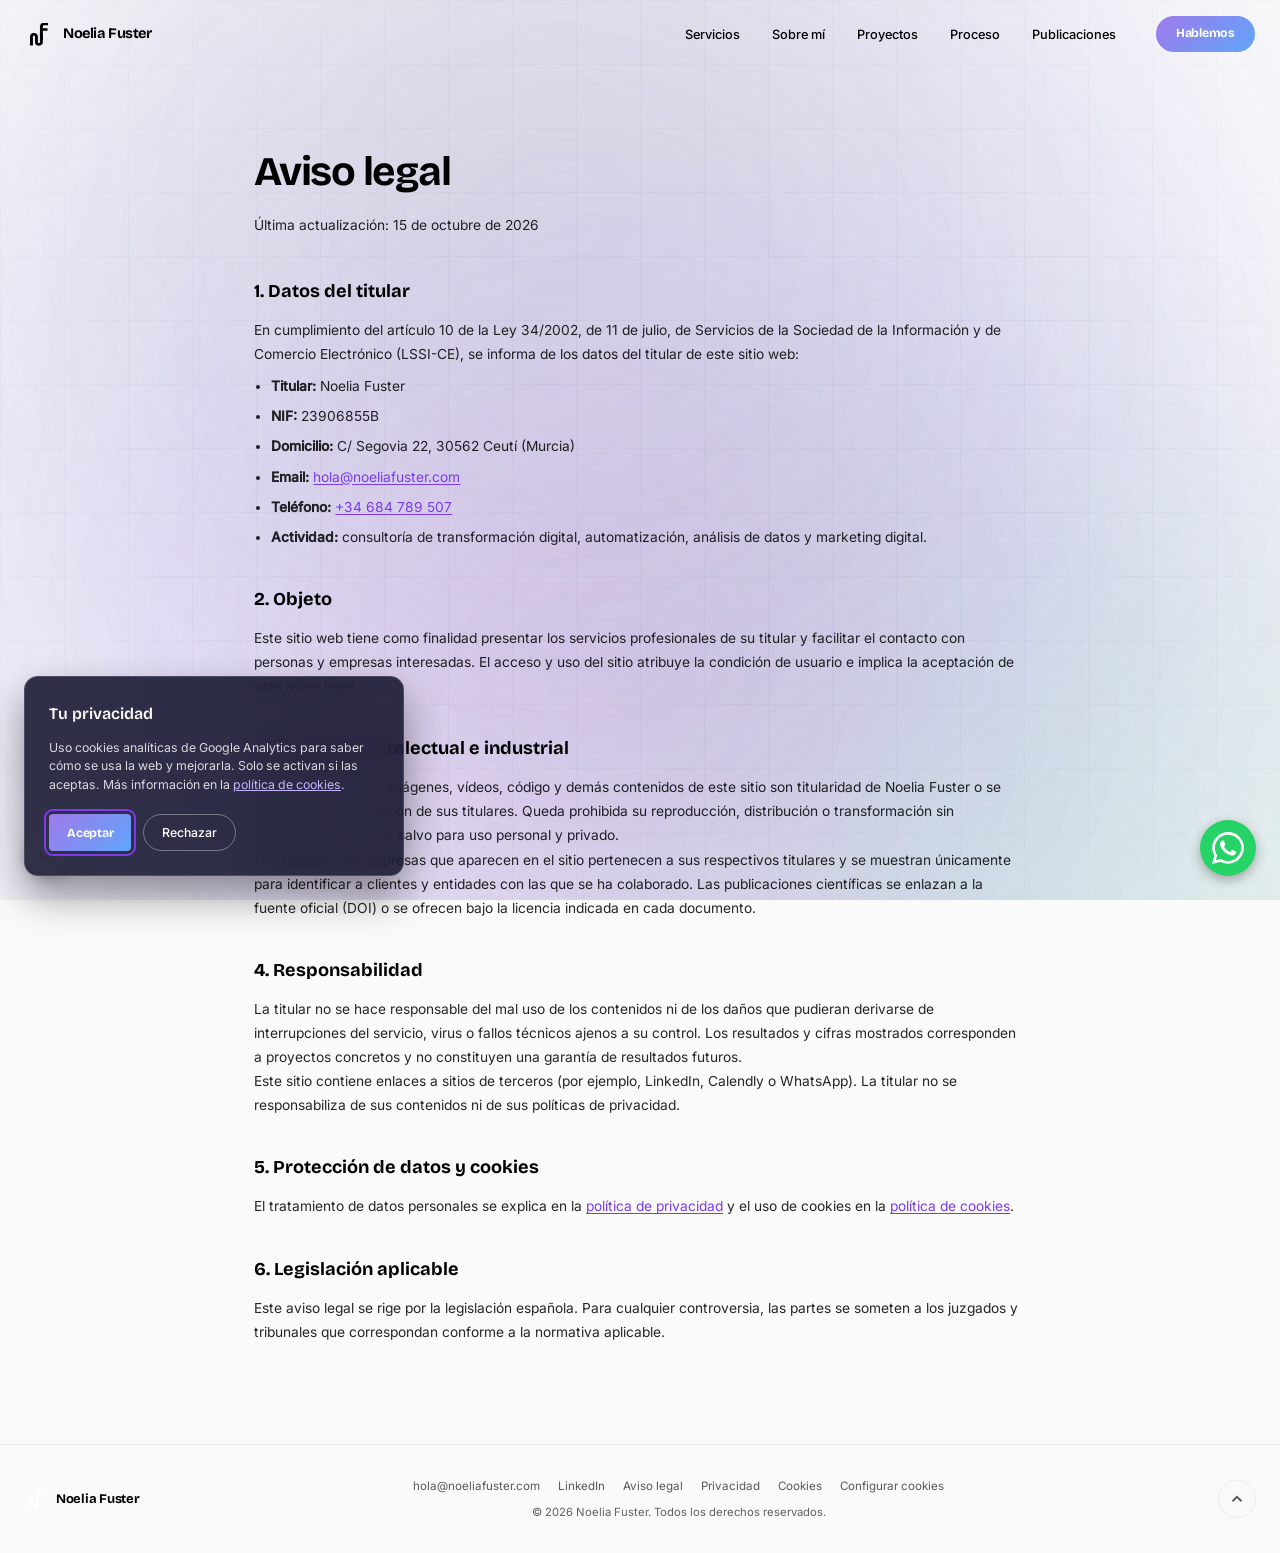
==== aviso-legal.html @ 752e1a5c "fix: auditoría completa de la web (legal, rendimiento, SEO y accesibilidad) - Legal: aviso legal, pr" ====
<!DOCTYPE html>
<html lang="es" data-theme="light">

<head>
  <meta charset="UTF-8">
  <meta name="viewport" content="width=device-width, initial-scale=1.0">
  <script>
    (function () { var d = document.documentElement; d.classList.add('js'); var t = null; try { t = localStorage.getItem('theme'); } catch (e) { } if (t === 'dark') d.removeAttribute('data-theme'); else d.setAttribute('data-theme', 'light'); })();
  </script>

  <!-- ═══ SEO ═══ -->
  <title>Aviso legal | Noelia Fuster</title>
  <meta name="description"
    content="Aviso legal e información del titular del sitio web noeliafuster.com.">
  <meta name="author" content="Noelia Fuster">
  <meta name="robots" content="noindex, follow">
  <meta name="theme-color" content="#9f7aea">
  <link rel="canonical" href="https://noeliafuster.com/aviso-legal">

  <!-- ═══ OPEN GRAPH ═══ -->
  <meta property="og:title" content="Aviso legal — Noelia Fuster">
  <meta property="og:description"
    content="Aviso legal e información del titular del sitio web noeliafuster.com.">
  <meta property="og:type" content="website">
  <meta property="og:url" content="https://noeliafuster.com/aviso-legal">
  <meta property="og:image" content="https://noeliafuster.com/assets/og-image.jpg">
  <meta property="og:image:width" content="1200">
  <meta property="og:image:height" content="630">
  <meta property="og:locale" content="es_ES">
  <meta property="og:site_name" content="Noelia Fuster">
  <meta name="twitter:card" content="summary_large_image">

  <!-- ═══ FAVICON ═══ -->
  <link rel="icon" href="/favicon.ico" sizes="48x48">
  <link rel="icon" type="image/png" sizes="512x512" href="/assets/icon-512.png">
  <link rel="apple-touch-icon" href="/assets/apple-touch-icon.png">

  <!-- ═══ RECURSOS ═══ -->
  <link rel="preload" href="/assets/fonts/bricolage-grotesque-latin.woff2" as="font" type="font/woff2" crossorigin>
  <link rel="preload" href="/assets/fonts/inter-latin.woff2" as="font" type="font/woff2" crossorigin>
  <link rel="stylesheet" href="/assets/fonts/fonts.css">
  <link rel="stylesheet" href="/styles.css">

</head>

<body>
  <a href="#main" class="skip-link">Saltar al contenido</a>

  <div class="bg-orbs" aria-hidden="true">
    <div class="bg-orb bg-orb-1"></div>
    <div class="bg-orb bg-orb-2"></div>
    <div class="bg-orb bg-orb-3"></div>
    <div class="bg-orb bg-orb-4"></div>
    <div class="bg-orb bg-orb-5"></div>
  </div>

  <div class="cursor" id="cursor" aria-hidden="true"></div>
  <div class="cursor-ring" id="cursorRing" aria-hidden="true"></div>

  <!-- ═══ NAVEGACIÓN ═══ -->
  <header class="nav-header" id="navHeader">
    <nav class="nav-inner" aria-label="Navegación principal">
      <a href="/" class="nav-logo" aria-label="Noelia Fuster — inicio">
        <img src="/logo.svg" alt="" width="38" height="38" class="nav-logo-img">
        <span class="nav-logo-text">Noelia Fuster</span>
      </a>
      <ul class="nav-links" role="list">
        <li><a href="/#servicios" class="nav-link">Servicios</a></li>
        <li><a href="/#sobre-mi" class="nav-link">Sobre mí</a></li>
        <li><a href="/#proyectos" class="nav-link">Proyectos</a></li>
        <li><a href="/#proceso" class="nav-link">Proceso</a></li>
        <li><a href="/publicaciones" class="nav-link">Publicaciones</a></li>
      </ul>
      <a href="/#contacto" class="nav-cta" data-magnetic>Hablemos</a>
      <button class="nav-hamburger" id="navHamburger" type="button" aria-label="Abrir menú" aria-expanded="false"
        aria-controls="navMobile">
        <span></span><span></span>
      </button>
    </nav>
    <div class="nav-mobile" id="navMobile" aria-hidden="true" inert>
      <ul role="list">
        <li><a href="/#servicios" class="mobile-link">Servicios</a></li>
        <li><a href="/#sobre-mi" class="mobile-link">Sobre mí</a></li>
        <li><a href="/#proyectos" class="mobile-link">Proyectos</a></li>
        <li><a href="/#proceso" class="mobile-link">Proceso</a></li>
        <li><a href="/publicaciones" class="mobile-link">Publicaciones</a></li>
        <li><a href="/#contacto" class="mobile-link mobile-link-cta">Hablemos →</a></li>
      </ul>
    </div>
  </header>

  <main id="main" tabindex="-1" class="legal-page">
      <div class="container">
        <h1>Aviso legal</h1>
        <p class="legal-updated">Última actualización: 15 de octubre de 2026</p>

        <h2>1. Datos del titular</h2>
        <p>En cumplimiento del artículo 10 de la Ley 34/2002, de 11 de julio, de Servicios de la Sociedad de la
          Información y de Comercio Electrónico (LSSI-CE), se informa de los datos del titular de este sitio web:</p>
        <ul>
          <li><strong>Titular:</strong> Noelia Fuster</li>
          <li><strong>NIF:</strong> 23906855B</li>
          <li><strong>Domicilio:</strong> C/ Segovia 22, 30562 Ceutí (Murcia)</li>
          <li><strong>Email:</strong> <a href="mailto:hola@noeliafuster.com">hola@noeliafuster.com</a></li>
          <li><strong>Teléfono:</strong> <a href="tel:+34684789507">+34 684 789 507</a></li>
          <li><strong>Actividad:</strong> consultoría de transformación digital, automatización, análisis de datos y
            marketing digital.</li>
        </ul>

        <h2>2. Objeto</h2>
        <p>Este sitio web tiene como finalidad presentar los servicios profesionales de su titular y facilitar el
          contacto con personas y empresas interesadas. El acceso y uso del sitio atribuye la condición de usuario e
          implica la aceptación de este aviso legal.</p>

        <h2>3. Propiedad intelectual e industrial</h2>
        <p>Los textos, diseños, imágenes, vídeos, código y demás contenidos de este sitio son titularidad de Noelia
          Fuster o se utilizan con autorización de sus titulares. Queda prohibida su reproducción, distribución o
          transformación sin autorización expresa, salvo para uso personal y privado.</p>
        <p>Los logotipos de empresas que aparecen en el sitio pertenecen a sus respectivos titulares y se muestran
          únicamente para identificar a clientes y entidades con las que se ha colaborado. Las publicaciones
          científicas se enlazan a la fuente oficial (DOI) o se ofrecen bajo la licencia indicada en cada documento.</p>

        <h2>4. Responsabilidad</h2>
        <p>La titular no se hace responsable del mal uso de los contenidos ni de los daños que pudieran derivarse de
          interrupciones del servicio, virus o fallos técnicos ajenos a su control. Los resultados y cifras mostrados
          corresponden a proyectos concretos y no constituyen una garantía de resultados futuros.</p>
        <p>Este sitio contiene enlaces a sitios de terceros (por ejemplo, LinkedIn, Calendly o WhatsApp). La titular
          no se responsabiliza de sus contenidos ni de sus políticas de privacidad.</p>

        <h2>5. Protección de datos y cookies</h2>
        <p>El tratamiento de datos personales se explica en la <a href="/privacidad">política de privacidad</a> y el
          uso de cookies en la <a href="/cookies">política de cookies</a>.</p>

        <h2>6. Legislación aplicable</h2>
        <p>Este aviso legal se rige por la legislación española. Para cualquier controversia, las partes se someten a
          los juzgados y tribunales que correspondan conforme a la normativa aplicable.</p>
      </div>
  </main>

  <!-- ═══ FOOTER ═══ -->
  <footer class="site-footer">
    <div class="container footer-inner">
      <a href="/" class="footer-logo">
        <img src="/logo.svg" alt="" width="28" height="28">
        <span>Noelia Fuster</span>
      </a>
      <div class="footer-meta">
        <nav class="footer-links" aria-label="Enlaces legales y de contacto">
          <a href="mailto:hola@noeliafuster.com" class="footer-link">hola@noeliafuster.com</a>
          <a href="https://www.linkedin.com/in/noeliafustercoma" class="footer-link" target="_blank"
            rel="noopener noreferrer">LinkedIn</a>
          <a href="/aviso-legal" class="footer-link">Aviso legal</a>
          <a href="/privacidad" class="footer-link">Privacidad</a>
          <a href="/cookies" class="footer-link">Cookies</a>
          <button type="button" class="footer-link" data-open-cookie-settings>Configurar cookies</button>
        </nav>
        <p class="footer-copy">© <span data-current-year>2026</span> Noelia Fuster. Todos los derechos reservados.</p>
      </div>
      <a href="#main" class="back-top" aria-label="Volver arriba">
        <svg width="18" height="18" viewBox="0 0 24 24" fill="none" stroke="currentColor" stroke-width="2.5" aria-hidden="true">
          <path d="M18 15l-6-6-6 6" />
        </svg>
      </a>
    </div>
  </footer>

  <!-- ═══ AVISO DE COOKIES ═══ -->
  <div class="p-notice" id="p-notice" role="dialog" aria-labelledby="pNoticeTitle" aria-describedby="pNoticeText">
    <p class="p-notice-title" id="pNoticeTitle">Tu privacidad</p>
    <p class="p-notice-text" id="pNoticeText">Uso cookies analíticas de Google Analytics para saber cómo se usa la web
      y mejorarla. Solo se activan si las aceptas. Más información en la <a href="/cookies">política de
        cookies</a>.</p>
    <div class="p-notice-actions">
      <button type="button" class="btn-primary" id="accept-p-notice">Aceptar</button>
      <button type="button" class="btn-ghost" id="reject-p-notice">Rechazar</button>
    </div>
  </div>

  <button class="theme-toggle" id="themeToggle" type="button" aria-label="Activar modo oscuro">
    <svg class="icon-sun" width="20" height="20" viewBox="0 0 24 24" fill="none" stroke="currentColor" stroke-width="2"
      stroke-linecap="round" stroke-linejoin="round" aria-hidden="true">
      <circle cx="12" cy="12" r="5"></circle>
      <line x1="12" y1="1" x2="12" y2="3"></line>
      <line x1="12" y1="21" x2="12" y2="23"></line>
      <line x1="4.22" y1="4.22" x2="5.64" y2="5.64"></line>
      <line x1="18.36" y1="18.36" x2="19.78" y2="19.78"></line>
      <line x1="1" y1="12" x2="3" y2="12"></line>
      <line x1="21" y1="12" x2="23" y2="12"></line>
      <line x1="4.22" y1="19.78" x2="5.64" y2="18.36"></line>
      <line x1="18.36" y1="5.64" x2="19.78" y2="4.22"></line>
    </svg>
    <svg class="icon-moon" width="20" height="20" viewBox="0 0 24 24" fill="none" stroke="currentColor" stroke-width="2"
      stroke-linecap="round" stroke-linejoin="round" aria-hidden="true">
      <path d="M21 12.79A9 9 0 1 1 11.21 3 7 7 0 0 0 21 12.79z"></path>
    </svg>
  </button>

  <a href="https://wa.me/34684789507" class="whatsapp-float" target="_blank" rel="noopener noreferrer"
    aria-label="Contactar por WhatsApp">
    <svg viewBox="0 0 24 24" fill="currentColor" aria-hidden="true">
      <path
        d="M17.472 14.382c-.297-.149-1.758-.867-2.03-.967-.273-.099-.471-.148-.67.15-.197.297-.767.966-.94 1.164-.173.199-.347.223-.644.075-.297-.15-1.255-.463-2.39-1.475-.883-.788-1.48-1.761-1.653-2.059-.173-.297-.018-.458.13-.606.134-.133.298-.347.446-.52.149-.174.198-.298.298-.497.099-.198.05-.371-.025-.52-.075-.149-.669-1.612-.916-2.207-.242-.579-.487-.5-.669-.51a12.8 12.8 0 0 0-.57-.01c-.198 0-.52.074-.792.372-.272.297-1.04 1.016-1.04 2.479 0 1.462 1.065 2.875 1.213 3.074.149.198 2.096 3.2 5.077 4.487.709.306 1.262.489 1.694.625.712.227 1.36.195 1.871.118.571-.085 1.758-.719 2.006-1.413.248-.694.248-1.289.173-1.413-.074-.124-.272-.198-.57-.347m-5.421 7.403h-.004a9.87 9.87 0 0 1-5.031-1.378l-.361-.214-3.741.982.998-3.648-.235-.374a9.86 9.86 0 0 1-1.51-5.26c.001-5.45 4.436-9.884 9.888-9.884 2.64 0 5.122 1.03 6.988 2.898a9.825 9.825 0 0 1 2.893 6.994c-.003 5.45-4.437 9.884-9.885 9.884m8.413-18.297A11.815 11.815 0 0 0 12.05 0C5.495 0 .16 5.335.157 11.892c0 2.096.547 4.142 1.588 5.945L.057 24l6.305-1.654a11.882 11.882 0 0 0 5.683 1.448h.005c6.554 0 11.89-5.335 11.893-11.893a11.821 11.821 0 0 0-3.48-8.413Z" />
    </svg>
  </a>

  <script src="/script.js" defer></script>
</body>

</html>
---- assets/fonts/fonts.css ----
/* Fuentes autoalojadas (latin + latin-ext). Generado desde Google Fonts. */
@font-face {
  font-family: 'Bricolage Grotesque';
  font-style: normal;
  font-weight: 400 700;
  font-display: swap;
  src: url('/assets/fonts/bricolage-grotesque-latin-ext.woff2') format('woff2');
  unicode-range: U+0100-02BA, U+02BD-02C5, U+02C7-02CC, U+02CE-02D7, U+02DD-02FF, U+0304, U+0308, U+0329, U+1D00-1DBF, U+1E00-1E9F, U+1EF2-1EFF, U+2020, U+20A0-20AB, U+20AD-20C4, U+2113, U+2C60-2C7F, U+A720-A7FF;
}
@font-face {
  font-family: 'Bricolage Grotesque';
  font-style: normal;
  font-weight: 400 700;
  font-display: swap;
  src: url('/assets/fonts/bricolage-grotesque-latin.woff2') format('woff2');
  unicode-range: U+0000-00FF, U+0131, U+0152-0153, U+02BB-02BC, U+02C6, U+02DA, U+02DC, U+0304, U+0308, U+0329, U+2000-206F, U+20AC, U+2122, U+2191, U+2193, U+2212, U+2215, U+FEFF, U+FFFD;
}
@font-face {
  font-family: 'Inter';
  font-style: normal;
  font-weight: 400 500;
  font-display: swap;
  src: url('/assets/fonts/inter-latin-ext.woff2') format('woff2');
  unicode-range: U+0100-02BA, U+02BD-02C5, U+02C7-02CC, U+02CE-02D7, U+02DD-02FF, U+0304, U+0308, U+0329, U+1D00-1DBF, U+1E00-1E9F, U+1EF2-1EFF, U+2020, U+20A0-20AB, U+20AD-20C4, U+2113, U+2C60-2C7F, U+A720-A7FF;
}
@font-face {
  font-family: 'Inter';
  font-style: normal;
  font-weight: 400 500;
  font-display: swap;
  src: url('/assets/fonts/inter-latin.woff2') format('woff2');
  unicode-range: U+0000-00FF, U+0131, U+0152-0153, U+02BB-02BC, U+02C6, U+02DA, U+02DC, U+0304, U+0308, U+0329, U+2000-206F, U+20AC, U+2122, U+2191, U+2193, U+2212, U+2215, U+FEFF, U+FFFD;
}
@font-face {
  font-family: 'JetBrains Mono';
  font-style: normal;
  font-weight: 400 600;
  font-display: swap;
  src: url('/assets/fonts/jetbrains-mono-latin-ext.woff2') format('woff2');
  unicode-range: U+0100-02BA, U+02BD-02C5, U+02C7-02CC, U+02CE-02D7, U+02DD-02FF, U+0304, U+0308, U+0329, U+1D00-1DBF, U+1E00-1E9F, U+1EF2-1EFF, U+2020, U+20A0-20AB, U+20AD-20C4, U+2113, U+2C60-2C7F, U+A720-A7FF;
}
@font-face {
  font-family: 'JetBrains Mono';
  font-style: normal;
  font-weight: 400 600;
  font-display: swap;
  src: url('/assets/fonts/jetbrains-mono-latin.woff2') format('woff2');
  unicode-range: U+0000-00FF, U+0131, U+0152-0153, U+02BB-02BC, U+02C6, U+02DA, U+02DC, U+0304, U+0308, U+0329, U+2000-206F, U+20AC, U+2122, U+2191, U+2193, U+2212, U+2215, U+FEFF, U+FFFD;
}
---- styles.css ----
/* ══════════════════════════════════════════════════════════
   NOELIA FUSTER — PORTFOLIO V4
   Gradient Color Edition — Purple · Blue · Green
   ══════════════════════════════════════════════════════════ */

/* ── TOKENS ─────────────────────────────────────────────── */
:root {
  /* Fondo principal casi negro */
  --bg: #050508;
  --surf-1: #0a0a0f;
  --surf-2: #101016;
  --surf-3: #181822;

  /* Bordes de cristal más sutiles */
  --border: rgba(255, 255, 255, 0.05);
  --border-2: rgba(255, 255, 255, 0.09);
  --border-3: rgba(255, 255, 255, 0.15);

  /* Paleta cromática más vibrante */
  --a: #9f7aea;
  /* violet vibrante */
  --b: #60a5fa;
  /* blue vibrante */
  --c: #34d399;
  /* emerald vibrante */
  --amber: #fbbf24;

  --a-dim: rgba(159, 122, 234, 0.12);
  --a-glow: rgba(159, 122, 234, 0.35);
  --b-dim: rgba(96, 165, 250, 0.12);
  --c-dim: rgba(52, 211, 153, 0.12);

  --grad: linear-gradient(135deg, #9f7aea, #60a5fa);
  --grad3: linear-gradient(135deg, #9f7aea, #60a5fa, #34d399);

  /* Textos de altísimo contraste */
  --t1: #ffffff;
  --t2: rgba(255, 255, 255, 0.85);
  --t3: rgba(255, 255, 255, 0.60);
  --t4: rgba(255, 255, 255, 0.58);

  --font-head: 'Bricolage Grotesque', sans-serif;
  --font-body: 'Inter', sans-serif;
  --font-mono: 'JetBrains Mono', 'Courier New', monospace;

  --nav-h: 68px;
  --max-w: 1320px;
  --r-sm: 8px;
  --r-md: 14px;
  --r-lg: 24px;
  --r-xl: 32px;

  --ease: cubic-bezier(0.16, 1, 0.3, 1);
  --ease-snap: cubic-bezier(0.34, 1.56, 0.64, 1);
}

/* ── LIGHT THEME ───────────────────────────────────────── */
[data-theme="light"] {
  /* Violeta más oscuro: #9f7aea no llega a 4.5:1 como texto sobre fondo claro */
  --a: #7c3aed;
  --bg: #fafafa;
  --surf-1: #ffffff;
  --surf-2: #f4f4f5;
  --surf-3: #e4e4e7;

  --border: rgba(0, 0, 0, 0.06);
  --border-2: rgba(0, 0, 0, 0.12);
  --border-3: rgba(0, 0, 0, 0.20);

  --a-dim: rgba(159, 122, 234, 0.08);
  --a-glow: rgba(159, 122, 234, 0.15);
  --b-dim: rgba(96, 165, 250, 0.08);
  --c-dim: rgba(52, 211, 153, 0.08);

  --t1: #000000;
  --t2: rgba(0, 0, 0, 0.85);
  --t3: rgba(0, 0, 0, 0.65);
  --t4: rgba(0, 0, 0, 0.62);
}

[data-theme="light"] body::before {
  background-image: 
    linear-gradient(rgba(0, 0, 0, 0.03) 1px, transparent 1px),
    linear-gradient(90deg, rgba(0, 0, 0, 0.03) 1px, transparent 1px);
  background-size: 64px 64px;
}

[data-theme="light"] .glass-card {
  background: rgba(255, 255, 255, 0.6);
  border-color: rgba(0, 0, 0, 0.08);
}

[data-theme="light"] .nav-header {
  background: transparent;
}

[data-theme="light"] .nav-header.scrolled .nav-inner {
  background: rgba(255, 255, 255, 0.85);
  border-color: rgba(0, 0, 0, 0.08);
  box-shadow: 0 12px 40px rgba(0, 0, 0, 0.08);
}

[data-theme="light"] .flip-front {
  background: var(--surf-1);
}

[data-theme="light"] .flip-back {
  background: linear-gradient(145deg, rgba(139, 92, 246, 0.08) 0%, rgba(59, 130, 246, 0.06) 60%, rgba(16, 185, 129, 0.04) 100%);
}

[data-theme="light"] .contact-form {
  background: rgba(255, 255, 255, 0.5);
  border-color: rgba(0, 0, 0, 0.08);
}

[data-theme="light"] .contact-form input,
[data-theme="light"] .contact-form textarea {
  background: rgba(0, 0, 0, 0.03);
  border-color: rgba(0, 0, 0, 0.1);
  color: var(--t1);
}

[data-theme="light"] .contact-form input::placeholder,
[data-theme="light"] .contact-form textarea::placeholder {
  color: var(--t4);
}

[data-theme="light"] .card-console {
  background: rgba(245, 245, 240, 0.9);
}

[data-theme="light"] .bg-orb {
  opacity: 0.3;
}

[data-theme="light"] .channel-link {
  background: rgba(0, 0, 0, 0.03);
  border-color: rgba(0, 0, 0, 0.08);
}

[data-theme="light"] .channel-link:hover {
  background: rgba(139, 92, 246, 0.06);
  border-color: rgba(139, 92, 246, 0.2);
}

[data-theme="light"] .pillar {
  background: rgba(255, 255, 255, 0.5);
  border-color: rgba(0, 0, 0, 0.06);
}

[data-theme="light"] .footer {
  background: #1a1a2e;
  color: #f0f0f8;
}

[data-theme="light"] .footer .footer-copy,
[data-theme="light"] .footer .footer-link {
  color: rgba(240, 240, 248, 0.7);
}

[data-theme="light"] .logos-grid {
  background: rgba(0, 0, 0, 0.03);
  border-color: rgba(0, 0, 0, 0.06);
}

[data-theme="light"] .about-quote {
  background: rgba(0, 0, 0, 0.03);
  border-color: rgba(139, 92, 246, 0.25);
}

[data-theme="light"] .nav-link {
  color: var(--t1);
}

[data-theme="light"] .nav-logo-text {
  color: var(--t1);
}

[data-theme="light"] .nav-logo-img {
  filter: brightness(0);
}

[data-theme="light"] .hero-badge {
  background: rgba(16, 185, 129, 0.1);
  border-color: rgba(16, 185, 129, 0.3);
  color: #065f46;
}

[data-theme="light"] .about-photo-tag {
  background: #ffffff;
  border-color: rgba(16, 185, 129, 0.3);
  color: #065f46;
}

[data-theme="light"] .hero-headline {
  color: var(--t1);
}

[data-theme="light"] .manifesto-inner {
  border-image: var(--grad) 1;
}

[data-theme="light"] .stat-desc {
  color: var(--t3);
}

[data-theme="light"] .eyebrow {
  color: var(--t1);
}

[data-theme="light"] .section-title {
  color: var(--t1);
}

/* ── RESET ───────────────────────────────────────────────── */
*,
*::before,
*::after {
  box-sizing: border-box;
  margin: 0;
  padding: 0;
}

html {
  scroll-behavior: smooth;
  font-size: 16px;
}

/* ── ESCALADO PROPORCIONAL DE INTERFAZ ──
   Evita el efecto "mucho zoom" en portátiles ajustando la medida base (rem). */
@media (max-width: 1600px) {
  html {
    font-size: 15px;
    /* Reduce ligeramente todo un 6.25% */
  }
}

@media (max-width: 1440px) {
  html {
    font-size: 14px;
    /* Portátiles de 13/15 pulgadas: reduce todo un 12.5% */
  }
}

@media (max-width: 1024px) {
  html {
    font-size: 13px;
    /* Tablets */
  }
}

@media (max-width: 768px) {
  html {
    font-size: 14.5px;
    /* En móvil compensamos un poco para legibilidad */
  }
}

body {
  font-family: var(--font-body);
  background: var(--bg);
  color: var(--t1);
  line-height: 1.6;
  overflow-x: hidden;
  -webkit-font-smoothing: antialiased;
  transition: background-color 0.4s ease, color 0.4s ease;
}

html.has-custom-cursor {
  cursor: none;
}

/* Rejilla tech sutil */
body::before {
  content: '';
  position: fixed;
  inset: 0;
  z-index: 0;
  background-image: 
    linear-gradient(rgba(255, 255, 255, 0.02) 1px, transparent 1px),
    linear-gradient(90deg, rgba(255, 255, 255, 0.02) 1px, transparent 1px);
  background-size: 64px 64px;
  pointer-events: none;
  mask-image: radial-gradient(ellipse 80% 80% at 50% 50%, black 40%, transparent 100%);
  -webkit-mask-image: radial-gradient(ellipse 80% 80% at 50% 50%, black 40%, transparent 100%);
}

a {
  text-decoration: none;
  color: inherit;
}

ul,
ol {
  list-style: none;
}

img {
  max-width: 100%;
  display: block;
}

button {
  cursor: pointer;
  border: none;
  background: none;
  font-family: inherit;
  color: inherit;
}

input,
textarea {
  font-family: inherit;
}

/* ── ORBES DE FONDO ──────────────────────────────────────── */
@keyframes orbFloat1 {

  0%,
  100% {
    transform: translate(0, 0) scale(1);
  }

  33% {
    transform: translate(30vw, -20vh) scale(1.15);
  }

  66% {
    transform: translate(-25vw, 30vh) scale(0.85);
  }
}

@keyframes orbFloat2 {

  0%,
  100% {
    transform: translate(0, 0) scale(1);
  }

  33% {
    transform: translate(-40vw, 30vh) scale(1.2);
  }

  66% {
    transform: translate(35vw, -25vh) scale(0.9);
  }
}

@keyframes orbFloat3 {

  0%,
  100% {
    transform: translate(0, 0) scale(1);
  }

  50% {
    transform: translate(45vw, -40vh) scale(1.25);
  }
}

@keyframes orbFloat4 {

  0%,
  100% {
    transform: translate(0, 0) scale(1);
  }

  40% {
    transform: translate(-35vw, -45vh) scale(1.1);
  }

  80% {
    transform: translate(40vw, 35vh) scale(0.95);
  }
}

@keyframes orbFloat5 {

  0%,
  100% {
    transform: translate(0, 0) scale(1);
  }

  50% {
    transform: translate(-30vw, 30vh) scale(1.3);
  }
}

.bg-orbs {
  position: fixed;
  inset: 0;
  pointer-events: none;
  z-index: 0;
  overflow: hidden;
}

.bg-orb {
  position: absolute;
  border-radius: 50%;
  will-change: transform;
}

.bg-orb-1 {
  width: 1800px;
  height: 1800px;
  top: -300px;
  right: -200px;
  background: radial-gradient(circle, rgba(139, 92, 246, 0.6) 0%, rgba(99, 60, 220, 0.3) 40%, transparent 70%);
  filter: blur(100px);
  animation: orbFloat1 24s ease-in-out infinite alternate;
}

.bg-orb-2 {
  width: 1500px;
  height: 1500px;
  bottom: -200px;
  left: -150px;
  background: radial-gradient(circle, rgba(59, 130, 246, 0.55) 0%, rgba(30, 80, 200, 0.25) 40%, transparent 70%);
  filter: blur(120px);
  animation: orbFloat2 28s ease-in-out infinite alternate;
}

.bg-orb-3 {
  width: 1300px;
  height: 1300px;
  top: 30%;
  left: 30%;
  background: radial-gradient(circle, rgba(16, 185, 129, 0.45) 0%, rgba(10, 120, 90, 0.2) 40%, transparent 70%);
  filter: blur(100px);
  animation: orbFloat3 20s ease-in-out infinite alternate;
}

.bg-orb-4 {
  width: 1100px;
  height: 1100px;
  top: 15%;
  left: 5%;
  background: radial-gradient(circle, rgba(236, 72, 153, 0.35) 0%, transparent 65%);
  filter: blur(110px);
  animation: orbFloat4 32s ease-in-out infinite alternate;
}

.bg-orb-5 {
  width: 1200px;
  height: 1200px;
  bottom: 10%;
  right: 10%;
  background: radial-gradient(circle, rgba(245, 158, 11, 0.25) 0%, transparent 70%);
  filter: blur(120px);
  animation: orbFloat5 26s ease-in-out infinite alternate;
}

body>*:not(.bg-orbs):not(.nav-header):not(.cursor):not(.cursor-ring):not(#videoModal):not(#p-notice):not(.whatsapp-float):not(.theme-toggle) {
  position: relative;
  z-index: 1;
}

/* ── CURSOR ──────────────────────────────────────────────── */
.cursor,
.cursor-ring {
  position: fixed;
  top: 0;
  left: 0;
  pointer-events: none;
  z-index: 99999;
  border-radius: 50%;
  opacity: 0;
  will-change: transform;
}

.cursor {
  width: 8px;
  height: 8px;
  background: #fff;
  box-shadow: 0 0 0 1px rgba(0, 0, 0, 0.3), 0 0 8px rgba(0, 0, 0, 0.5);
  transition: opacity 0.3s ease;
}

.cursor-ring {
  width: 40px;
  height: 40px;
  border: 1.5px solid rgba(255, 255, 255, 0.7);
  box-shadow: 0 0 8px rgba(0, 0, 0, 0.4);
  transition: opacity 0.3s ease, width 0.3s var(--ease), height 0.3s var(--ease), border-color 0.3s ease, box-shadow 0.3s ease;
}

.cursor-ring.hovered {
  width: 60px;
  height: 60px;
  background: rgba(139, 92, 246, 0.1);
  border-color: var(--a);
  box-shadow: 0 0 16px rgba(139, 92, 246, 0.4);
}

/* Ensure no default cursor anywhere */
@media (hover: hover) and (pointer: fine) {

  html.has-custom-cursor *,
  html.has-custom-cursor *::before,
  html.has-custom-cursor *::after {
    cursor: none !important;
  }

  /* Los campos de texto conservan el cursor nativo (I-beam) */
  html.has-custom-cursor input,
  html.has-custom-cursor textarea {
    cursor: text !important;
  }
}

html:not(.has-custom-cursor) .cursor,
html:not(.has-custom-cursor) .cursor-ring {
  display: none;
}

/* En tema claro el cursor blanco no se veía sobre el fondo */
[data-theme="light"] .cursor {
  background: var(--a);
  box-shadow: 0 0 0 1px rgba(255, 255, 255, 0.6);
}

[data-theme="light"] .cursor-ring {
  border-color: rgba(91, 33, 182, 0.55);
  box-shadow: none;
}

/* Eliminada restriccion táctil */

@media (hover: none) {

  *,
  *::before,
  *::after {
    cursor: auto !important;
  }
}

/* ── SKIP LINK ───────────────────────────────────────────── */
.skip-link {
  position: absolute;
  top: -100%;
  left: 1rem;
  z-index: 10000;
  padding: 0.6rem 1.2rem;
  background: var(--grad);
  color: #fff;
  font-size: 0.85rem;
  font-weight: 600;
  border-radius: 0 0 var(--r-sm) var(--r-sm);
  transition: top 0.2s ease;
}

.skip-link:focus {
  top: 0;
}

/* ── UTILIDADES ──────────────────────────────────────────── */
.container {
  max-width: var(--max-w);
  margin: 0 auto;
  padding: 0 24px;
}

.mono {
  font-family: var(--font-mono);
}

.eyebrow {
  display: inline-flex;
  align-items: center;
  gap: 8px;
  font-family: var(--font-mono);
  font-size: 0.72rem;
  font-weight: 600;
  letter-spacing: 0.14em;
  text-transform: uppercase;
  background: var(--grad);
  -webkit-background-clip: text;
  background-clip: text;
  -webkit-text-fill-color: transparent;
  margin-bottom: 16px;
}

.eyebrow::before {
  content: '';
  display: inline-block;
  width: 5px;
  height: 5px;
  background: var(--a);
  border-radius: 50%;
  flex-shrink: 0;
  /* override gradient clip for pseudo-element */
  -webkit-text-fill-color: initial;
  background: var(--a);
}

.section-title {
  font-family: var(--font-head);
  font-size: clamp(2.5rem, 5vw, 4.2rem);
  font-weight: 800;
  letter-spacing: -0.04em;
  line-height: 1.05;
  color: var(--t1);
}

.section-title em {
  font-style: normal;
  background: var(--grad3);
  -webkit-background-clip: text;
  background-clip: text;
  -webkit-text-fill-color: transparent;
}

.section-header {
  margin-bottom: 64px;
}

/* ── BOTONES ─────────────────────────────────────────────── */
.btn-primary {
  display: inline-flex;
  align-items: center;
  gap: 8px;
  padding: 13px 26px;
  background: var(--grad);
  color: #fff;
  font-family: var(--font-head);
  font-size: 0.9rem;
  font-weight: 700;
  letter-spacing: -0.02em;
  border-radius: 100px;
  position: relative;
  overflow: hidden;
  transition: box-shadow 0.22s ease, opacity 0.2s ease;
}

.btn-primary::after {
  content: '';
  position: absolute;
  top: 0;
  left: -100%;
  width: 60%;
  height: 100%;
  background: linear-gradient(90deg, transparent, rgba(255, 255, 255, 0.25), transparent);
  transform: skewX(-18deg);
  transition: left 0.55s ease;
}

.btn-primary:hover {
  filter: brightness(1.15);
  box-shadow: 0 6px 28px var(--a-glow);
  transform: translateY(-1px);
}

.btn-primary:hover::after {
  left: 160%;
}

.btn-ghost {
  display: inline-flex;
  align-items: center;
  gap: 8px;
  padding: 12px 24px;
  border: 1px solid var(--border-2);
  background: transparent;
  color: var(--t2);
  font-size: 0.9rem;
  font-weight: 500;
  border-radius: 100px;
  transition: border-color 0.2s ease, color 0.2s ease, background 0.2s ease;
}

.btn-ghost:hover {
  border-color: var(--a);
  color: var(--t1);
  background: var(--a-dim);
  transform: translateY(-1px);
}

:focus-visible {
  outline: 2px solid var(--a);
  outline-offset: 3px;
  border-radius: 4px;
}

:focus:not(:focus-visible) {
  outline: none;
}

/* ── FADE-UP ─────────────────────────────────────────────── */
/* Solo se oculta si hay JS: sin JS el contenido debe verse */
html.js .fade-up {
  opacity: 0;
  transform: translateY(28px);
  transition: opacity 0.65s var(--ease), transform 0.65s var(--ease);
}

html.js .fade-up.visible {
  opacity: 1;
  transform: translateY(0);
}

.fade-up:nth-child(2) {
  transition-delay: 0.08s;
}

.fade-up:nth-child(3) {
  transition-delay: 0.14s;
}

.fade-up:nth-child(4) {
  transition-delay: 0.20s;
}

.fade-up:nth-child(5) {
  transition-delay: 0.26s;
}

/* ── NAVEGACIÓN ──────────────────────────────────────────── */
.nav-header {
  position: fixed !important;
  top: 0;
  left: 0;
  right: 0;
  height: auto;
  z-index: 2000 !important;
  display: flex;
  justify-content: center;
  pointer-events: none;
  background: transparent;
}

.nav-inner {
  pointer-events: auto;
  max-width: var(--max-w);
  width: 100%;
  height: var(--nav-h);
  display: flex;
  align-items: center;
  gap: 40px;
  padding: 0 24px;
  border: 1px solid transparent;
  transition: all 0.4s cubic-bezier(0.16, 1, 0.3, 1);
}

.nav-header.scrolled .nav-inner {
  margin-top: 16px;
  height: 64px;
  width: calc(100% - 32px);
  max-width: 860px;
  background: rgba(6, 6, 14, 0.85);
  backdrop-filter: blur(20px);
  border-color: var(--border-2);
  border-radius: 100px;
  box-shadow: 0 12px 40px rgba(0, 0, 0, 0.5);
  padding: 0 28px;
}

.nav-logo {
  display: flex;
  align-items: center;
  gap: 10px;
  margin-right: auto;
}

.nav-logo-img {
  height: 28px;
  width: auto;
  object-fit: contain;
  filter: brightness(0) invert(1);
}

.nav-logo-text {
  font-family: var(--font-head);
  font-weight: 700;
  font-size: 1rem;
  letter-spacing: -0.03em;
  color: var(--t1);
}

.nav-links {
  display: flex;
  align-items: center;
  gap: 32px;
}

.nav-link {
  font-size: 0.88rem;
  font-weight: 500;
  color: var(--t2);
  transition: color 0.2s ease;
  position: relative;
}

.nav-link::after {
  content: '';
  position: absolute;
  bottom: -2px;
  left: 0;
  width: 0;
  height: 1px;
  background: var(--grad);
  transition: width 0.25s ease;
}

.nav-link:hover {
  color: var(--t1);
}

.nav-link:hover::after,
.nav-link.active::after {
  width: 100%;
}

.nav-link.active {
  color: var(--t1);
}

.nav-cta {
  padding: 8px 20px;
  background: var(--grad);
  color: #fff;
  font-family: var(--font-head);
  font-size: 0.85rem;
  font-weight: 700;
  letter-spacing: -0.02em;
  border-radius: 100px;
  transition: box-shadow 0.2s ease, opacity 0.2s ease;
  white-space: nowrap;
}

.nav-cta:hover {
  transform: translateY(-1px);
  opacity: 0.9;
  box-shadow: 0 4px 18px rgba(139, 92, 246, 0.4);
}

/* Theme Toggle */
.theme-toggle {
  position: fixed;
  bottom: 24px;
  left: 24px;
  display: flex;
  align-items: center;
  justify-content: center;
  width: 48px;
  height: 48px;
  border-radius: 50%;
  border: 1px solid var(--border-2);
  background: var(--surf-1);
  color: var(--t2);
  cursor: pointer;
  transition: all 0.3s ease;
  z-index: 99999;
  box-shadow: 0 4px 12px rgba(0, 0, 0, 0.2);
}

.theme-toggle:hover {
  border-color: var(--a);
  color: var(--a);
  background: var(--a-dim);
}

.theme-toggle .icon-sun,
.theme-toggle .icon-moon {
  position: absolute;
  transition: opacity 0.3s ease, transform 0.3s ease;
}

.theme-toggle .icon-sun {
  opacity: 1;
  transform: rotate(0deg);
}

.theme-toggle .icon-moon {
  opacity: 0;
  transform: rotate(-90deg);
}

[data-theme="light"] .theme-toggle .icon-sun {
  opacity: 0;
  transform: rotate(90deg);
}

[data-theme="light"] .theme-toggle .icon-moon {
  opacity: 1;
  transform: rotate(0deg);
}

/* Hamburger */
.nav-hamburger {
  display: none;
  flex-direction: column;
  justify-content: center;
  gap: 6px;
  padding: 4px;
  width: 36px;
  height: 36px;
}

.nav-hamburger span {
  display: block;
  height: 1.5px;
  background: var(--t1);
  border-radius: 2px;
  transition: transform 0.3s ease, opacity 0.3s ease;
  width: 100%;
}

.nav-hamburger[aria-expanded="true"] span:nth-child(1) {
  transform: rotate(45deg) translate(5px, 5px);
}

.nav-hamburger[aria-expanded="true"] span:nth-child(2) {
  transform: rotate(-45deg) translate(5px, -5px);
}

/* Mobile menu */
.nav-mobile {
  position: fixed;
  top: 0;
  left: 0;
  right: 0;
  bottom: 0;
  background: rgba(6, 6, 14, 0.97);
  backdrop-filter: blur(24px);
  display: flex;
  align-items: center;
  justify-content: center;
  flex-direction: column;
  opacity: 0;
  pointer-events: none;
  transition: opacity 0.35s ease;
  z-index: 999;
}

.nav-mobile.open {
  opacity: 1;
  pointer-events: auto;
}

.nav-mobile ul {
  display: flex;
  flex-direction: column;
  align-items: center;
  gap: 4px;
  width: 100%;
}

.mobile-link {
  display: block;
  width: 100%;
  text-align: center;
  padding: 18px 24px;
  font-family: var(--font-head);
  font-size: 1.4rem;
  font-weight: 600;
  letter-spacing: -0.03em;
  color: var(--t2);
  border-bottom: 1px solid var(--border);
  transition: color 0.2s ease;
}

.mobile-link:hover {
  color: var(--t1);
}

.mobile-link-cta {
  color: transparent;
  background: var(--grad);
  -webkit-background-clip: text;
  background-clip: text;
  -webkit-text-fill-color: transparent;
  border-bottom: none;
  margin-top: 16px;
  font-size: 1rem;
}

@media (max-width: 768px) {

  .nav-links,
  .nav-cta {
    display: none;
  }

  .nav-hamburger {
    display: flex;
  }

  .theme-toggle {
    width: 42px;
    height: 42px;
    bottom: 20px;
    left: 20px;
  }
}

/* ── HERO ────────────────────────────────────────────────── */
.hero {
  min-height: 100vh;
  padding: calc(var(--nav-h) + 80px) 24px 80px;
  max-width: var(--max-w);
  margin: 0 auto;
  display: flex;
  flex-direction: column;
  justify-content: center;
  position: relative;
}

/* ── HERO SHADER CANVAS ────────────────────────────────── */
#heroShader {
  position: fixed;
  top: 0;
  left: 0;
  width: 100vw;
  height: 100vh;
  z-index: 0;
  opacity: 0;
  pointer-events: none;
  transition: opacity 1.2s ease;
  display: block;
}

#heroShader.is-visible {
  opacity: 0.65;
}

/* Ensure hero content stays on top of canvas */
.hero > *:not(#heroShader) {
  position: relative;
  z-index: 1;
}

.hero-grid {
  display: grid;
  grid-template-columns: 1fr 1fr;
  gap: 80px;
  align-items: center;
}

.hero-badge {
  display: inline-flex;
  align-items: center;
  gap: 9px;
  padding: 6px 14px 6px 10px;
  border: 1px solid var(--c-dim);
  background: rgba(16, 185, 129, 0.04);
  border-radius: 100px;
  width: fit-content;
  font-size: 0.78rem;
  font-weight: 500;
  color: var(--c);
  letter-spacing: 0.01em;
  margin-bottom: 28px;
}

.pulse-dot {
  width: 7px;
  height: 7px;
  border-radius: 50%;
  background: var(--c);
  flex-shrink: 0;
  animation: pulseDot 2.4s ease-in-out infinite;
}

@keyframes pulseDot {

  0%,
  100% {
    box-shadow: 0 0 0 0 var(--c-dim);
  }

  50% {
    box-shadow: 0 0 0 7px rgba(16, 185, 129, 0);
  }
}

.hero-headline {
  font-family: var(--font-head);
  font-size: clamp(2.5rem, 7vw, 5.5rem);
  font-weight: 800;
  letter-spacing: -0.05em;
  line-height: 0.95;
  color: var(--t1);
  margin-bottom: 28px;
}

.hero-headline em {
  font-style: normal;
  display: inline-block;
  background: linear-gradient(90deg, #00f5ff, #8b5cf6, #6366f1, #3b82f6);
  background-size: 200% auto;
  -webkit-background-clip: text;
  background-clip: text;
  -webkit-text-fill-color: transparent;
  animation: heroShimmer 3s linear infinite;
  transition: transform 0.5s ease, filter 0.5s ease;
  cursor: default;
}

.hero-headline em:hover {
  transform: scale(1.02);
  filter: brightness(1.2) drop-shadow(0 0 15px rgba(139, 92, 246, 0.5));
}

@keyframes heroShimmer {
  to {
    background-position: 200% center;
  }
}

/* Calendly specific */
.calendly-link {
  background: rgba(59, 130, 246, 0.05) !important;
  border-color: rgba(59, 130, 246, 0.2) !important;
}

.calendly-link:hover {
  background: rgba(59, 130, 246, 0.12) !important;
  border-color: var(--b) !important;
}

.calendly-link svg {
  color: var(--b) !important;
}

.hero-sub {
  font-size: clamp(1.1rem, 2vw, 1.25rem);
  color: var(--t2);
  line-height: 1.7;
  max-width: 560px;
  margin-bottom: 40px;
}

.hero-actions {
  display: flex;
  align-items: center;
  gap: 16px;
  flex-wrap: wrap;
  margin-bottom: 52px;
}

/* ── IMPACT DASHBOARD (OPCIÓN 4) ─────────────────────────────── */
.hero-visual {
  position: relative;
  display: flex;
  align-items: center;
  justify-content: center;
  min-height: 500px;
}

.impact-dashboard {
  position: relative;
  width: 100%;
  max-width: 480px;
  height: 400px;
  perspective: 1000px;
}

.dashboard-card {
  position: absolute;
  background: var(--surf-2);
  backdrop-filter: blur(12px);
  -webkit-backdrop-filter: blur(12px);
  border: 1px solid var(--border-2);
  border-radius: var(--r-md);
  box-shadow: 0 20px 40px rgba(0, 0, 0, 0.3);
  transition: transform 0.5s var(--ease), border-color 0.3s ease, box-shadow 0.3s ease;
  z-index: 10;
}

.dashboard-card:hover {
  border-color: var(--a);
  box-shadow: 0 20px 40px var(--a-dim);
  transform: translateY(-5px) scale(1.02);
  z-index: 20;
}

/* Tarjeta Principal */
.card-main {
  top: 50%;
  left: 50%;
  transform: translate(-50%, -50%);
  width: 280px;
  padding: 24px;
  z-index: 15;
}

.card-header {
  display: flex;
  justify-content: space-between;
  align-items: center;
  margin-bottom: 20px;
}

.card-status {
  font-family: var(--font-mono);
  font-size: 0.65rem;
  font-weight: 700;
  color: var(--c);
  display: flex;
  align-items: center;
  gap: 6px;
}

.dot-live {
  width: 6px;
  height: 6px;
  background: var(--c);
  border-radius: 50%;
  box-shadow: 0 0 8px var(--c);
  animation: pulseLive 1.5s infinite;
}

@keyframes pulseLive {
  0% {
    opacity: 1;
  }

  50% {
    opacity: 0.3;
  }

  100% {
    opacity: 1;
  }
}

.card-label {
  font-family: var(--font-mono);
  font-size: 0.65rem;
  color: var(--t3);
  letter-spacing: 0.05em;
}

.card-value-wrap {
  display: flex;
  align-items: baseline;
  gap: 10px;
  margin-bottom: 20px;
}

.card-value {
  font-size: 2.8rem;
  font-weight: 700;
  letter-spacing: -0.04em;
  background: var(--grad);
  -webkit-background-clip: text;
  background-clip: text;
  -webkit-text-fill-color: transparent;
}

.card-trend {
  font-weight: 700;
  font-size: 1.2rem;
}

.card-trend.up {
  color: var(--c);
}

.card-chart {
  height: 60px;
  width: 100%;
}

.chart-svg {
  width: 100%;
  height: 100%;
  overflow: visible;
}

.chart-path {
  stroke-dasharray: 400;
  stroke-dashoffset: 400;
  animation: drawChart 3s ease-out forwards 0.5s;
}

@keyframes drawChart {
  to {
    stroke-dashoffset: 0;
  }
}

.chart-fill {
  opacity: 0;
  animation: fadeIn 1s ease forwards 3s;
}

@keyframes fadeIn {
  to {
    opacity: 1;
  }
}

/* Mini Tarjetas Flotantes */
.card-time {
  top: 10%;
  right: 0;
  padding: 16px 20px;
  display: flex;
  align-items: center;
  gap: 12px;
  animation: float 5s ease-in-out infinite;
}

.card-data-accuracy {
  bottom: 15%;
  left: -10px;
  padding: 16px 20px;
  display: flex;
  align-items: center;
  gap: 12px;
  animation: float 6s ease-in-out infinite reverse;
}

.card-icon-min {
  width: 32px;
  height: 32px;
  background: var(--a-dim);
  border-radius: 8px;
  display: flex;
  align-items: center;
  justify-content: center;
  color: #c4b5fd;
}

.card-val-sm {
  display: block;
  font-size: 1.2rem;
  font-weight: 700;
  color: var(--t1);
  line-height: 1;
}

.card-desc-sm {
  font-size: 0.72rem;
  color: var(--t3);
  white-space: nowrap;
}

/* Consola / Log */
.card-console {
  bottom: 0;
  right: 20px;
  width: 220px;
  padding: 14px;
  background: rgba(6, 6, 14, 0.9);
  border-color: rgba(59, 130, 246, 0.2);
}

.console-title {
  display: block;
  font-family: var(--font-mono);
  font-size: 0.6rem;
  color: var(--b);
  margin-bottom: 10px;
  letter-spacing: 0.1em;
}

.console-lines {
  display: flex;
  flex-direction: column;
  gap: 6px;
}

.con-line {
  font-size: 0.65rem;
  color: var(--t3);
  overflow: hidden;
  white-space: nowrap;
  border-right: 2px solid transparent;
}

.con-line:nth-child(1) {
  animation: typeLine 4s steps(40) infinite;
}

.con-line:nth-child(2) {
  animation: typeLine 4s steps(40) infinite 1s;
}

.con-line:nth-child(3) {
  animation: typeLine 4s steps(40) infinite 2s;
}

@keyframes typeLine {

  0%,
  10% {
    width: 0;
  }

  30%,
  80% {
    width: 100%;
    border-right-color: var(--b);
  }

  90%,
  100% {
    width: 100%;
    border-right-color: transparent;
  }
}

@keyframes float {

  0%,
  100% {
    transform: translateY(0);
  }

  50% {
    transform: translateY(-15px);
  }
}

/* Conexiones decorativas */
.dash-conn {
  position: absolute;
  background: linear-gradient(to right, transparent, var(--border-3), transparent);
  height: 1px;
  z-index: 5;
  pointer-events: none;
}

.conn-1 {
  width: 150px;
  top: 30%;
  left: 0%;
  transform: rotate(-25deg);
}

.conn-2 {
  width: 200px;
  bottom: 30%;
  right: -5%;
  transform: rotate(15deg);
}

@media (max-width: 900px) {
  .impact-dashboard {
    transform: scale(0.8);
    height: 340px;
  }
}

@media (max-width: 900px) {
  .hero-grid {
    grid-template-columns: 1fr;
    gap: 60px;
  }

  .hero-visual {
    order: -1;
  }

  .hero-headline {
    font-size: clamp(2.4rem, 8vw, 3.6rem);
  }
}

/* ── LOGOS SECTION ──────────────────────── */
.logos-section {
  padding: 100px 0;
  display: flex;
  flex-direction: column;
  align-items: center;
  background: rgba(0, 0, 0, 0.05); /* fondo negro semitransparente */
  margin: 40px 0;
  border-top: 1px solid var(--border);
  border-bottom: 1px solid var(--border);
}

.logos-title {
  text-align: center;
  font-size: clamp(1.2rem, 3vw, 1.75rem);
  font-weight: 700;
  color: var(--t1);
  margin-bottom: 60px;
  letter-spacing: -0.02em;
}

.logos-grid {
  display: flex;
  flex-wrap: wrap;
  justify-content: center;
  align-items: center;
  gap: 60px 80px;
  max-width: 1400px;
  margin: 0 auto;
  padding: 0 40px;
}

.logos-grid img {
  height: 90px;
  width: auto;
  max-width: 280px;
  object-fit: contain;
  flex-shrink: 0;
  transition: all 0.4s var(--ease);
}

.logos-grid img.brildor-logo {
  height: 45px !important;
  max-width: 180px !important;
}

.logos-grid img:hover {
  transform: translateY(-3px) scale(1.05);
}

.logos-grid img.brildor-logo:hover {
  transform: translateY(-3px) scale(1.05) !important;
}

@media (max-width: 768px) {
  .logos-section {
    padding: 60px 0;
  }

  .logos-title {
    font-size: 1.1rem;
    margin-bottom: 30px;
  }
  
  .logos-grid {
    gap: 40px;
    padding: 0 20px;
  }

  .logos-grid img {
    height: 60px;
    max-width: 150px;
  }

  .logos-grid img.brildor-logo {
    height: 30px !important;
    max-width: 100px !important;
  }
}

@media (max-width: 1024px) {
  .carousel-3d-nav {
    left: -20px;
    right: -20px;
  }
}

@media (max-width: 768px) {
  .carousel-3d-nav {
    position: static;
    transform: none;
    display: flex;
    justify-content: center;
    gap: 30px;
    margin-top: 30px;
    pointer-events: auto;
  }

  .carousel-dots {
    bottom: -10px;
    position: relative;
    margin-top: 20px;
  }

  .carousel-btn {
    width: 48px;
    height: 48px;
  }
}

.scroll-hint {
  display: flex;
  align-items: center;
  gap: 12px;
  margin-top: 60px;
  font-family: var(--font-mono);
  font-size: 0.7rem;
  color: var(--t4);
  letter-spacing: 0.1em;
  text-transform: uppercase;
}

.scroll-line {
  width: 40px;
  height: 1px;
  background: var(--border-2);
  position: relative;
  overflow: hidden;
}

.scroll-line::after {
  content: '';
  position: absolute;
  top: 0;
  left: -100%;
  width: 100%;
  height: 100%;
  background: var(--a);
  animation: scrollSlide 2s ease-in-out infinite;
}

@keyframes scrollSlide {
  0% {
    left: -100%;
  }

  50%,
  100% {
    left: 100%;
  }
}

@media (max-width: 480px) {
  .hero {
    padding: calc(var(--nav-h) + 48px) 20px 60px;
  }

  .hero-actions {
    flex-direction: column;
    align-items: flex-start;
  }

}

/* ── MANIFIESTO ──────────────────────────────────────────── */
.manifesto-section {
  padding: 120px 24px;
  max-width: var(--max-w);
  margin: 0 auto;
}

.manifesto-inner {
  max-width: 820px;
  margin: 0 auto;
  border-left: 3px solid transparent;
  border-image: var(--grad) 1;
  padding-left: 40px;
}

.manifesto-text {
  font-family: var(--font-head);
  font-size: clamp(1.4rem, 3vw, 2.1rem);
  font-weight: 500;
  letter-spacing: -0.025em;
  line-height: 1.4;
  color: var(--t1);
  margin-bottom: 24px;
}

.manifesto-rotate {
  background: var(--grad);
  -webkit-background-clip: text;
  background-clip: text;
  -webkit-text-fill-color: transparent;
  font-weight: 600;
}

.manifesto-cursor {
  display: inline-block;
  color: var(--a);
  font-weight: 300;
  animation: blink-cursor 0.75s step-end infinite;
  margin-left: 1px;
}

@keyframes blink-cursor {
  0%, 100% { opacity: 1; }
  50% { opacity: 0; }
}

.manifesto-sig {
  font-family: var(--font-mono);
  font-size: 0.8rem;
  color: var(--t3);
  letter-spacing: 0.04em;
}

/* ── ESTADÍSTICAS ────────────────────────────────────────── */
.stats-section {
  padding: 80px 0;
  background: var(--surf-1);
  border-top: 1px solid var(--border);
  border-bottom: 1px solid var(--border);
}

.stats-row {
  display: flex;
  align-items: stretch;
}

.stat-block {
  flex: 1;
  padding: 32px 40px;
  text-align: center;
  display: flex;
  flex-direction: column;
  align-items: center;
  gap: 8px;
}

.stat-value {
  display: flex;
  align-items: baseline;
  justify-content: center;
  gap: 2px;
}

.stat-num {
  font-size: clamp(2.2rem, 4.5vw, 3.2rem);
  font-weight: 700;
  letter-spacing: -0.05em;
  background: var(--grad);
  -webkit-background-clip: text;
  background-clip: text;
  -webkit-text-fill-color: transparent;
  line-height: 1;
}

.stat-suf {
  font-size: clamp(1.4rem, 2.5vw, 2rem);
  font-weight: 700;
  background: var(--grad);
  -webkit-background-clip: text;
  background-clip: text;
  -webkit-text-fill-color: transparent;
}

.stat-desc {
  font-size: 0.78rem;
  font-weight: 500;
  color: var(--t3);
  letter-spacing: 0.03em;
  text-transform: uppercase;
}

.stat-sep {
  width: 1px;
  background: var(--border);
  flex-shrink: 0;
}

@media (max-width: 640px) {
  .stats-row {
    flex-wrap: wrap;
  }

  .stat-block {
    flex: 1 1 45%;
  }

  .stat-sep {
    display: none;
  }
}

/* ── SERVICIOS - FLIP CARDS ──────────────────────────────── */
.services-section {
  padding: 120px 0;
}

.flip-grid {
  display: grid;
  grid-template-columns: repeat(2, 1fr);
  gap: 24px;
}

.flip-card {
  height: 390px;
  perspective: 1200px;
  cursor: pointer;
}

.flip-inner {
  position: relative;
  width: 100%;
  height: 100%;
  transform-style: preserve-3d;
  transition: transform 0.72s cubic-bezier(0.16, 1, 0.3, 1);
}

.flip-card:hover .flip-inner,
.flip-card:focus-visible .flip-inner,
.flip-card.flipped .flip-inner {
  transform: rotateY(180deg);
}

.flip-front,
.flip-back {
  position: absolute;
  inset: 0;
  backface-visibility: hidden;
  -webkit-backface-visibility: hidden;
  border-radius: var(--r-xl);
  padding: 36px;
  border: 1px solid var(--border);
  display: flex;
  flex-direction: column;
}
.flip-front {
  background: var(--surf-1);
}

.flip-back {
  background: linear-gradient(145deg, var(--a-dim) 0%, var(--b-dim) 60%, var(--c-dim) 100%);
  border-color: var(--a);
  transform: rotateY(180deg);
  box-shadow: inset 0 1px 0 rgba(255, 255, 255, 0.05), 0 10px 30px var(--a-dim);
}

.flip-label {
  font-family: var(--font-mono);
  font-size: 0.68rem;
  font-weight: 600;
  letter-spacing: 0.1em;
  text-transform: uppercase;
  background: var(--grad);
  -webkit-background-clip: text;
  background-clip: text;
  -webkit-text-fill-color: transparent;
  margin-bottom: 16px;
}

.flip-title {
  font-family: var(--font-head);
  font-size: 1.1rem;
  font-weight: 700;
  letter-spacing: -0.025em;
  color: var(--t1);
  margin-bottom: 20px;
  line-height: 1.3;
}

.flip-problems {
  display: flex;
  flex-direction: column;
  gap: 10px;
  flex: 1;
}

.flip-problems li {
  display: flex;
  align-items: flex-start;
  gap: 10px;
  font-size: 0.875rem;
  color: var(--t2);
  line-height: 1.4;
}

.x-mark {
  color: #f87171;
  font-size: 0.75rem;
  font-weight: 700;
  flex-shrink: 0;
  margin-top: 2px;
  width: 14px;
  text-align: center;
}

.flip-hint {
  margin-top: 20px;
  font-family: var(--font-mono);
  font-size: 0.7rem;
  color: var(--a);
  font-weight: 500;
  letter-spacing: 0.04em;
  display: flex;
  align-items: center;
  gap: 6px;
  transition: color 0.2s ease;
}

.flip-card:hover .flip-hint {
  color: var(--a);
}

.flip-hint .flip-spin {
  display: inline-block;
  transition: transform 0.3s ease;
}

.flip-card:hover .flip-spin {
  transform: rotate(180deg);
}

.flip-tag {
  font-family: var(--font-mono);
  font-size: 0.65rem;
  font-weight: 700;
  letter-spacing: 0.12em;
  text-transform: uppercase;
  background: var(--grad);
  -webkit-background-clip: text;
  background-clip: text;
  -webkit-text-fill-color: transparent;
  margin-bottom: 14px;
  display: block;
}

.flip-result-title {
  font-family: var(--font-head);
  font-size: 1.25rem;
  font-weight: 700;
  letter-spacing: -0.025em;
  color: var(--t1);
  margin-bottom: 14px;
  line-height: 1.2;
}

.flip-result-sub {
  font-size: 0.88rem;
  color: var(--t2);
  line-height: 1.65;
  flex: 1;
  margin-bottom: 20px;
}

.flip-kpi {
  display: flex;
  align-items: baseline;
  gap: 8px;
  margin-bottom: 16px;
}

.flip-kpi-num {
  font-family: var(--font-mono);
  font-size: 2rem;
  font-weight: 700;
  letter-spacing: -0.04em;
  background: var(--grad);
  -webkit-background-clip: text;
  background-clip: text;
  -webkit-text-fill-color: transparent;
  line-height: 1;
}

.flip-kpi-label {
  font-size: 0.78rem;
  color: var(--t3);
}

.flip-tags {
  display: flex;
  flex-wrap: wrap;
  gap: 6px;
}

.flip-tags span {
  font-family: var(--font-mono);
  font-size: 0.65rem;
  font-weight: 500;
  color: rgba(139, 92, 246, 0.9);
  padding: 3px 10px;
  border-radius: 100px;
  border: 1px solid rgba(139, 92, 246, 0.22);
  background: rgba(139, 92, 246, 0.08);
}

@media (max-width: 768px) {
  .flip-grid {
    grid-template-columns: 1fr;
  }

  .flip-card {
    height: auto;
    perspective: none;
  }

  .flip-card:hover .flip-inner {
    transform: none;
  }

  .flip-card.flipped .flip-inner {
    transform: none;
  }

  .flip-inner {
    transform-style: flat;
    position: static;
    height: auto;
  }

  .flip-front,
  .flip-back {
    position: static;
    backface-visibility: visible;
    -webkit-backface-visibility: visible;
    transform: none !important;
    border-radius: var(--r-xl);
  }

  .flip-back {
    margin-top: 2px;
  }

  .flip-hint {
    display: none;
  }
}

/* ── SOBRE MÍ ────────────────────────────────────────────── */
.about-section {
  padding: 120px 0;
}

.about-grid {
  display: grid;
  grid-template-columns: minmax(280px, 380px) 1fr;
  gap: 80px;
  align-items: center;
}

.about-photo-wrap {
  position: relative;
}

.about-photo-frame {
  border-radius: var(--r-xl);
  overflow: hidden;
  border: 1px solid var(--border-2);
  aspect-ratio: 3/4;
}

.about-photo-frame img {
  width: 100%;
  height: 100%;
  object-fit: cover;
  object-position: top center;
  transition: transform 0.6s var(--ease);
}

.about-photo-wrap:hover .about-photo-frame img {
  transform: scale(1.03);
}

.about-photo-tag {
  position: absolute;
  bottom: -16px;
  right: -16px;
  display: flex;
  align-items: center;
  gap: 8px;
  padding: 10px 16px;
  background: var(--surf-1);
  border: 1px solid rgba(16, 185, 129, 0.28);
  border-radius: 100px;
  font-size: 0.78rem;
  font-weight: 600;
  color: var(--c);
  white-space: nowrap;
  box-shadow: 0 8px 24px rgba(0, 0, 0, 0.5);
}

.about-content {
  padding-top: 8px;
}

.about-body {
  font-size: 1.02rem;
  color: var(--t2);
  line-height: 1.75;
  margin-bottom: 32px;
}

.about-quote {
  font-family: var(--font-head);
  font-size: clamp(1.15rem, 2vw, 1.35rem);
  font-weight: 600;
  font-style: italic;
  color: var(--t1);
  line-height: 1.5;
  margin-bottom: 48px;
  padding: 24px 32px;
  border-left: 3px solid var(--a);
  background: var(--a-dim);
  border-radius: 0 var(--r-md) var(--r-md) 0;
  position: relative;
}

/* ── INLINE NEWSLETTER ──────────────────────── */

.about-pillars {
  display: flex;
  flex-direction: column;
  gap: 24px;
  margin-bottom: 48px;
}

.pillar {
  padding: 20px 24px;
  background: var(--surf-1);
  border: 1px solid var(--border);
  border-radius: var(--r-md);
  border-left: 3px solid;
  border-image: var(--grad) 1;
  transition: background 0.25s ease;
}

.pillar:hover {
  background: var(--surf-2);
}

.pillar h4 {
  font-family: var(--font-head);
  font-size: 0.95rem;
  font-weight: 700;
  letter-spacing: -0.02em;
  color: var(--t1);
  margin-bottom: 6px;
}

.pillar p {
  font-size: 0.88rem;
  color: var(--t2);
  line-height: 1.6;
}

.ts-label {
  display: block;
  font-family: var(--font-mono);
  font-size: 0.68rem;
  color: var(--t4);
  letter-spacing: 0.1em;
  text-transform: uppercase;
  margin-bottom: 14px;
}

.ts-pills {
  display: flex;
  flex-wrap: wrap;
  gap: 8px;
}

.ts-pills span {
  padding: 6px 14px;
  background: var(--a-dim);
  border: 1px solid rgba(139, 92, 246, 0.22);
  border-radius: 100px;
  font-size: 0.8rem;
  font-weight: 500;
  color: rgba(139, 92, 246, 0.95);
  transition: background 0.2s ease;
}

.ts-pills span:hover {
  background: rgba(139, 92, 246, 0.2);
}

@media (max-width: 900px) {
  .about-grid {
    grid-template-columns: 1fr;
    gap: 48px;
  }

  .about-photo-frame {
    aspect-ratio: 3/4;
    max-width: 480px;
  }

  .about-photo-tag {
    right: 8px;
  }
}

/* ── PROYECTOS - CARRUSEL 3D ─────────────────────────────── */
.work-section {
  padding: 120px 0;
  background: var(--surf-1);
}

.portfolio-tabs {
  display: flex;
  gap: 8px;
  flex-wrap: wrap;
  margin-bottom: 56px;
}

.ptab {
  padding: 8px 20px;
  border: 1px solid var(--border);
  border-radius: 100px;
  font-family: var(--font-mono);
  font-size: 0.7rem;
  font-weight: 600;
  letter-spacing: 0.06em;
  text-transform: uppercase;
  color: var(--t3);
  transition: all 0.25s ease;
}

.ptab:hover {
  border-color: var(--border-2);
  color: var(--t2);
  background: rgba(255, 255, 255, 0.04);
}

.ptab.active {
  background: var(--grad);
  border-color: transparent;
  color: #fff;
  box-shadow: 0 4px 14px rgba(139, 92, 246, 0.35);
}

.carousel-3d-wrap {
  position: relative;
  padding: 50px 0 100px;
  perspective: 1600px;
  min-height: 900px;
}

.carousel-3d-track {
  position: relative;
  height: 820px;
}

.carousel-slide {
  position: absolute;
  top: 0;
  width: min(600px, 90%);
  left: 50%;
  transform: translateX(-50%) scale(0.7) rotateY(50deg);
  opacity: 0;
  pointer-events: none;
  transition: all 0.65s cubic-bezier(0.16, 1, 0.3, 1);
  z-index: 1;
}

.carousel-slide.is-active {
  transform: translateX(-50%) scale(1) rotateY(0deg);
  opacity: 1;
  pointer-events: auto;
  z-index: 3;
}

.carousel-slide.is-prev {
  transform: translateX(-138%) scale(0.78) rotateY(22deg);
  opacity: 0.5;
  pointer-events: auto;
  z-index: 2;
  cursor: pointer;
}

.carousel-slide.is-next {
  transform: translateX(38%) scale(0.78) rotateY(-22deg);
  opacity: 0.5;
  pointer-events: auto;
  z-index: 2;
  cursor: pointer;
}

.carousel-slide-inner {
  background: var(--surf-2);
  border: 1px solid var(--border-2);
  border-radius: var(--r-xl);
  padding: 36px;
  height: 100%;
  box-shadow: 0 24px 80px rgba(0, 0, 0, 0.5), 0 0 0 1px rgba(255, 255, 255, 0.03);
  overflow: hidden;
  position: relative;
  transition: box-shadow 0.3s ease;
}

.carousel-slide.is-active .carousel-slide-inner {
  box-shadow: 0 32px 100px rgba(0, 0, 0, 0.6), 0 0 60px rgba(139, 92, 246, 0.1), 0 0 0 1px rgba(139, 92, 246, 0.15);
}

.carousel-slide-inner::before {
  content: '';
  position: absolute;
  top: 0;
  left: 0;
  right: 0;
  height: 3px;
  background: var(--cs-accent, var(--grad));
  border-radius: var(--r-xl) var(--r-xl) 0 0;
}

.cs-meta {
  display: flex;
  align-items: center;
  justify-content: space-between;
  margin-bottom: 20px;
}

.cs-cat {
  font-family: var(--font-mono);
  font-size: 0.68rem;
  font-weight: 700;
  text-transform: uppercase;
  letter-spacing: 0.1em;
}

.cs-year {
  display: none;
}

.cs-title {
  font-family: var(--font-head);
  font-size: 1.25rem;
  font-weight: 700;
  letter-spacing: -0.025em;
  color: var(--t1);
  margin-bottom: 20px;
  line-height: 1.3;
}

.cs-desc {
  font-size: 0.88rem;
  color: var(--t2);
  line-height: 1.65;
  margin-bottom: 20px;
}

.cs-tags {
  display: flex;
  flex-wrap: wrap;
  gap: 6px;
  margin-bottom: 20px;
}

.cs-tags span {
  font-family: var(--font-mono);
  font-size: 0.65rem;
  font-weight: 500;
  color: var(--t4);
  letter-spacing: 0.04em;
  padding: 3px 10px;
  border-radius: 100px;
  border: 1px solid var(--border);
  background: rgba(255, 255, 255, 0.02);
}

.cs-visual {
  border-radius: var(--r-md);
  overflow: hidden;
  height: 300px;
  background: var(--surf-3);
  cursor: none;
  position: relative;
  margin-top: 4px;
}

.cs-visual::after {
  content: '▶';
  position: absolute;
  inset: 0;
  display: flex;
  align-items: center;
  justify-content: center;
  font-size: 1.4rem;
  color: rgba(255, 255, 255, 0.9);
  background: rgba(0, 0, 0, 0.35);
  opacity: 0;
  transition: opacity 0.25s ease;
  backdrop-filter: blur(2px);
}

.cs-visual:hover::after {
  opacity: 1;
}

.cs-visual img {
  width: 100%;
  height: 100%;
  object-fit: cover;
  display: block;
}

.carousel-slide.is-vertical .cs-visual {
  height: 520px;
  background: rgba(0, 0, 0, 0.4);
}

.carousel-slide.is-vertical .cs-visual img {
  object-fit: contain;
}

.cs-visual video {
  width: 100%;
  height: 100%;
  object-fit: cover;
  display: block;
  pointer-events: none;
}

.carousel-3d-nav {
  position: absolute;
  top: 50%;
  left: -60px;
  right: -60px;
  transform: translateY(-50%);
  display: flex;
  justify-content: space-between;
  align-items: center;
  pointer-events: none;
  z-index: 10;
}

.carousel-btn {
  width: 54px;
  height: 54px;
  display: flex;
  align-items: center;
  justify-content: center;
  border: 1px solid var(--border-2);
  border-radius: 50%;
  color: var(--t1);
  background: var(--surf-2);
  backdrop-filter: blur(10px);
  box-shadow: 0 15px 35px rgba(0, 0, 0, 0.4);
  cursor: pointer;
  pointer-events: auto;
  transition: all 0.3s var(--ease);
}

.carousel-btn:hover {
  border-color: var(--a);
  background: var(--surf-3);
  transform: scale(1.1);
  color: var(--a);
}

.carousel-dots {
  position: absolute;
  bottom: 40px;
  /* Clearly below the slides */
  left: 50%;
  transform: translateX(-50%);
  display: flex;
  gap: 12px;
  align-items: center;
  pointer-events: auto;
  z-index: 10;
}

.carousel-dot {
  width: 7px;
  height: 7px;
  border-radius: 50%;
  background: var(--border-2);
  cursor: pointer;
  transition: all 0.3s ease;
  /* reset native button styles */
  border: none;
  padding: 0;
  appearance: none;
  -webkit-appearance: none;
  flex-shrink: 0;
}

.carousel-dot.active {
  background: var(--a);
  width: 22px;
  border-radius: 3px;
}

@media (max-width: 768px) {
  .carousel-3d-track {
    height: 740px;
  }

  .carousel-slide.is-prev,
  .carousel-slide.is-next {
    opacity: 0 !important;
    pointer-events: none;
  }

  .carousel-slide.is-active {
    width: 92%;
  }
}

/* ── PROCESO ─────────────────────────────────────────────── */
.process-section {
  padding: 120px 0;
}

.process-steps {
  display: grid;
  grid-template-columns: repeat(4, 1fr);
  gap: 0;
  margin-top: 64px;
  position: relative;
}

.process-steps::before {
  content: '';
  position: absolute;
  top: 28px;
  left: 10%;
  right: 10%;
  height: 1px;
  background: linear-gradient(to right, transparent, var(--a), var(--b), var(--c), transparent);
  z-index: 0;
}

.process-step {
  padding: 0 24px;
  text-align: center;
  position: relative;
  z-index: 1;
}

.ps-number {
  display: inline-flex;
  align-items: center;
  justify-content: center;
  width: 56px;
  height: 56px;
  background: var(--surf-2);
  border: 1px solid var(--border-2);
  border-radius: 50%;
  font-size: 0.75rem;
  font-weight: 700;
  background-clip: padding-box;
  color: var(--a);
  letter-spacing: 0.04em;
  margin: 0 auto 20px;
  position: relative;
  z-index: 2;
  transition: all 0.3s ease;
}

.process-step:hover .ps-number {
  background: var(--a-dim);
  border-color: rgba(139, 92, 246, 0.45);
  box-shadow: 0 0 20px rgba(139, 92, 246, 0.25);
}

.ps-icon {
  width: 40px;
  height: 40px;
  display: flex;
  align-items: center;
  justify-content: center;
  color: var(--t3);
  margin: 0 auto 14px;
  transition: color 0.25s ease;
}

.process-step:hover .ps-icon {
  color: var(--a);
}

.process-step h3 {
  font-family: var(--font-head);
  font-size: 1rem;
  font-weight: 700;
  letter-spacing: -0.02em;
  color: var(--t1);
  margin-bottom: 10px;
}

.process-step p {
  font-size: 0.85rem;
  color: var(--t2);
  line-height: 1.65;
}

@media (max-width: 768px) {
  .process-steps {
    grid-template-columns: 1fr;
    gap: 32px;
  }

  .process-steps::before {
    display: none;
  }

  .process-step {
    text-align: left;
    display: grid;
    grid-template-columns: 56px 1fr;
    grid-template-areas:
      "num icon"
      "num title"
      ".   desc";
    gap: 4px 20px;
    align-items: center;
  }

  .ps-number {
    grid-area: num;
    margin: 0;
    align-self: flex-start;
    margin-top: 4px;
  }

  .ps-icon {
    grid-area: icon;
    margin: 0;
    width: 24px;
    height: 24px;
    justify-self: flex-start;
    color: var(--a);
  }

  .process-step h3 {
    grid-area: title;
    margin-bottom: 0;
  }

  .process-step p {
    grid-area: desc;
    margin-top: 4px;
  }
}

/* ── CONTACTO ────────────────────────────────────────────── */
.contact-section {
  padding: 100px 0 40px 0;
  background: var(--surf-1);
  border-top: 1px solid var(--border);
}

.contact-grid {
  display: grid;
  grid-template-columns: 1fr 1fr;
  gap: 80px;
  align-items: start;
}

.contact-headline {
  font-family: var(--font-head);
  font-size: clamp(1.8rem, 3.5vw, 2.8rem);
  font-weight: 700;
  letter-spacing: -0.035em;
  color: var(--t1);
  line-height: 1.1;
  margin-bottom: 20px;
}

.contact-headline em {
  font-style: normal;
  background: var(--grad3);
  -webkit-background-clip: text;
  background-clip: text;
  -webkit-text-fill-color: transparent;
}

.contact-sub {
  font-size: 0.95rem;
  color: var(--t2);
  line-height: 1.7;
  margin-bottom: 40px;
}

.contact-channels {
  display: flex;
  flex-direction: column;
  gap: 14px;
}

.channel-link {
  display: flex;
  align-items: center;
  gap: 14px;
  padding: 16px 20px;
  background: var(--surf-2);
  border: 1px solid var(--border);
  border-radius: var(--r-md);
  font-size: 0.9rem;
  font-weight: 500;
  color: var(--t2);
  transition: all 0.25s ease;
}

.channel-link:hover {
  border-color: rgba(139, 92, 246, 0.35);
  background: var(--surf-3);
  color: var(--t1);
  box-shadow: 0 4px 16px rgba(139, 92, 246, 0.12);
}

.channel-link svg {
  flex-shrink: 0;
  color: var(--a);
}

.contact-form {
  display: flex;
  flex-direction: column;
  gap: 16px;
  margin-top: 100px;
  /* Bajamos el formulario para que no alinee con el título */
}

.form-row {
  display: grid;
  grid-template-columns: 1fr 1fr;
  gap: 16px;
}

.field {
  display: flex;
  flex-direction: column;
  gap: 6px;
}

.field label {
  font-size: 0.8rem;
  font-weight: 600;
  color: var(--t3);
  letter-spacing: 0.02em;
}

.opt {
  font-weight: 400;
  color: var(--t4);
}

.field input,
.field textarea {
  background: var(--surf-2);
  border: 1px solid var(--border);
  border-radius: var(--r-md);
  padding: 12px 16px;
  color: var(--t1);
  font-size: 0.9rem;
  transition: border-color 0.2s ease, box-shadow 0.2s ease;
  resize: vertical;
}

.field input::placeholder,
.field textarea::placeholder {
  color: var(--t4);
}

.field input:focus,
.field textarea:focus {
  outline: none;
  border-color: rgba(139, 92, 246, 0.5);
  box-shadow: 0 0 0 3px rgba(139, 92, 246, 0.1);
}

.btn-submit {
  align-self: flex-start;
  padding: 14px 32px;
  font-size: 0.95rem;
}

.form-success {
  display: none;
  align-items: center;
  gap: 12px;
}

.form-success:not([hidden]) {
  display: flex;
  padding: 16px 20px;
  background: rgba(16, 185, 129, 0.08);
  border: 1px solid rgba(16, 185, 129, 0.25);
  border-radius: var(--r-md);
  color: var(--c);
  font-size: 0.9rem;
  font-weight: 500;
}

@media (max-width: 768px) {
  .contact-grid {
    grid-template-columns: 1fr;
    gap: 56px;
  }

  .contact-form {
    margin-top: 0;
  }

  .form-row {
    grid-template-columns: 1fr;
  }

  .btn-submit {
    align-self: stretch;
    justify-content: center;
  }
}

/* ── FOOTER ──────────────────────────────────────────────── */
.site-footer {
  padding: 32px 0;
  border-top: 1px solid var(--border);
}

.footer-inner {
  display: flex;
  align-items: center;
  justify-content: space-between;
  gap: 24px;
}

.footer-logo {
  display: flex;
  align-items: center;
  gap: 10px;
  font-family: var(--font-head);
  font-size: 0.9rem;
  font-weight: 700;
  color: var(--t1);
  letter-spacing: -0.02em;
}

.footer-logo img {
  filter: brightness(0) invert(1);
  height: 22px;
  width: auto;
}

.footer-copy {
  font-size: 0.78rem;
  color: var(--t4);
}

.back-top {
  width: 38px;
  height: 38px;
  display: flex;
  align-items: center;
  justify-content: center;
  border: 1px solid var(--border);
  border-radius: 50%;
  color: var(--t3);
  transition: all 0.2s ease;
}

.back-top:hover {
  border-color: var(--a);
  color: var(--a);
  transform: translateY(-3px);
}

@media (max-width: 640px) {
  .footer-inner {
    flex-direction: column;
    text-align: center;
    gap: 16px;
  }
}

/* ── PREFERS REDUCED MOTION ──────────────────────────────── */
@media (prefers-reduced-motion: reduce) {

  *,
  *::before,
  *::after {
    animation-duration: 0.01ms !important;
    animation-iteration-count: 1 !important;
    transition-duration: 0.01ms !important;
  }

  .fade-up {
    opacity: 1 !important;
    transform: none !important;
  }

  html {
    scroll-behavior: auto;
  }

  .bg-orb {
    animation: none !important;
  }
}

/* ── MODAL ───────────────────────────────────────────────── */
.modal {
  position: fixed;
  inset: 0;
  z-index: 10000;
  display: flex;
  align-items: center;
  justify-content: center;
  opacity: 0;
  visibility: hidden;
  transition: all 0.3s ease;
}

.modal.active {
  opacity: 1;
  visibility: visible;
  /* visibility cambia al instante para poder enfocar el botón de cerrar */
  transition: opacity 0.3s ease, visibility 0s;
}

.modal-overlay {
  position: absolute;
  inset: 0;
  background: rgba(0, 0, 0, 0.9);
  backdrop-filter: blur(20px);
}

.modal-content {
  position: relative;
  width: 95%;
  max-width: 1100px;
  max-height: 90vh;
  overflow-y: auto;
  background: var(--surf-1);
  border: 1px solid var(--border);
  border-radius: var(--r-xl);
  padding: 40px;
  z-index: 1;
  transform: scale(0.9) translateY(20px);
  transition: transform 0.6s var(--ease);
}

.modal.is-large .modal-content {
  max-width: 1800px;
}

.modal.active .modal-content {
  transform: scale(1) translateY(0);
}

.modal-close {
  position: absolute;
  top: 20px;
  right: 20px;
  width: 40px;
  height: 40px;
  border-radius: 50%;
  display: flex;
  align-items: center;
  justify-content: center;
  color: var(--t3);
  background: rgba(255, 255, 255, 0.05);
  transition: all 0.3s ease;
  cursor: pointer;
}

.modal-close:hover {
  background: rgba(255, 255, 255, 0.1);
  color: var(--t1);
  transform: rotate(90deg);
}

/* ── BA SLIDER ───────────────────────────────────────────── */
.ba-slider {
  position: relative;
  width: 100%;
  max-width: 800px;
  aspect-ratio: 16 / 9;
  margin: 0 auto;
  border-radius: var(--r-lg);
  overflow: hidden;
  user-select: none;
}

.ba-image {
  position: absolute;
  inset: 0;
  width: 100%;
  height: 100%;
  object-fit: cover;
}

.ba-after {
  clip-path: inset(0 0 0 50%);
}

.ba-handle {
  position: absolute;
  top: 0;
  bottom: 0;
  left: 50%;
  width: 3px;
  background: #fff;
  cursor: ew-resize;
  z-index: 2;
  transform: translateX(-50%);
}

/* ── SPLIT VIDEO (DENTISTA) ────────────────────────────────── */
.split-video-container {
  display: grid;
  grid-template-columns: 1fr 1fr;
  gap: 20px;
  margin-top: 10px;
}

.video-column {
  position: relative;
  display: flex;
  flex-direction: column;
  gap: 10px;
}

.column-label {
  font-family: var(--font-mono);
  font-size: 0.75rem;
  font-weight: 700;
  text-transform: uppercase;
  letter-spacing: 0.1em;
  color: var(--t3);
  padding-left: 4px;
}

.accent-label {
  color: var(--a);
}

.video-column video {
  border-radius: 12px;
  border: 1px solid var(--border);
  background: #000;
  box-shadow: 0 10px 30px rgba(0, 0, 0, 0.3);
}

@media (max-width: 768px) {
  .split-video-container {
    grid-template-columns: 1fr;
  }
}

.ba-handle::after {
  content: '';
  position: absolute;
  top: 50%;
  left: 50%;
  width: 40px;
  height: 40px;
  background: #fff;
  border-radius: 50%;
  transform: translate(-50%, -50%);
  box-shadow: 0 0 20px rgba(0, 0, 0, 0.3);
  background-image: url("data:image/svg+xml,%3Csvg xmlns='http://www.w3.org/2000/svg' width='24' height='24' viewBox='0 0 24 24' fill='none' stroke='%23000' stroke-width='3' stroke-linecap='round' stroke-linejoin='round'%3E%3Cpath d='m18 8 4 4-4 4M6 8l-4 4 4 4'/%3E%3C/svg%3E");
  background-repeat: no-repeat;
  background-position: center;
  background-size: 20px;
}

.ba-label {
  position: absolute;
  bottom: 20px;
  padding: 6px 12px;
  background: rgba(0, 0, 0, 0.6);
  color: #fff;
  font-size: 0.7rem;
  font-weight: 700;
  text-transform: uppercase;
  border-radius: 4px;
  letter-spacing: 0.05em;
  pointer-events: none;
}

.label-before {
  left: 20px;
}

.label-after {
  right: 20px;
}

/* ── VIDEO SPLIT ─────────────────────────────────────────── */
.split-video-container {
  display: grid;
  grid-template-columns: 1fr 1fr;
  gap: 20px;
}

.video-column {
  display: flex;
  flex-direction: column;
  gap: 12px;
}

.column-label {
  font-size: 0.7rem;
  font-family: var(--font-mono);
  color: var(--t4);
  text-transform: uppercase;
}

.accent-label {
  color: var(--a);
}

/* ── VIDEO HOTSPOTS ──────────────────────────────────────── */
.video-modal-container {
  position: relative;
}

.video-hotspot {
  position: absolute;
  width: 16px;
  height: 16px;
  background: var(--a);
  border-radius: 50%;
  z-index: 5;
  cursor: help;
}

.video-hotspot::after {
  content: '';
  position: absolute;
  inset: -4px;
  border: 1.5px solid var(--a);
  border-radius: 50%;
  animation: pulse 2s infinite;
}

.video-hotspot.hidden {
  opacity: 0;
  pointer-events: none;
  transform: scale(0);
  transition: all 0.4s ease;
}

.video-hotspot:not(.hidden) {
  opacity: 1;
  transform: scale(1);
}

.video-hotspot-popover {
  position: absolute;
  bottom: calc(100% + 12px);
  left: 50%;
  transform: translateX(-50%);
  width: 200px;
  padding: 12px;
  background: var(--surf-2);
  border: 1px solid var(--border);
  border-radius: var(--r-sm);
  font-size: 0.75rem;
  color: var(--t2);
  line-height: 1.4;
  pointer-events: none;
  box-shadow: 0 10px 30px rgba(0, 0, 0, 0.3);
}

.video-hotspot-popover.right {
  bottom: 50%;
  left: calc(100% + 12px);
  transform: translateY(50%);
}

.video-hotspot-popover.left {
  bottom: 50%;
  right: calc(100% + 12px);
  left: auto;
  transform: translateY(50%);
}

.video-hotspot-popover.down {
  top: calc(100% + 12px);
  bottom: auto;
  left: 50%;
  transform: translateX(-50%);
}

.video-hotspot-popover.up {
  bottom: calc(100% + 12px);
  left: 50%;
  transform: translateX(-50%);
}

@keyframes pulse {
  0% {
    transform: scale(1);
    opacity: 1;
  }

  100% {
    transform: scale(2);
    opacity: 0;
  }
}

/* --- AUDITORÍA DE RESPONSIVIDAD FIXES --- */

video {
  max-width: 100%;
  height: auto;
}

@media (max-width: 1366px) {
  html {
    font-size: 14.5px;
  }

  .hero-grid {
    gap: 50px;
  }

  .impact-dashboard {
    max-width: 420px;
    height: 360px;
  }

  .card-main {
    width: 240px;
  }

  .section-header {
    margin-bottom: 48px;
  }

  .carousel-3d-wrap {
    min-height: 800px;
  }
}

@media (max-width: 1024px) {
  .carousel-3d-wrap {
    min-height: 750px;
    padding: 30px 0 80px;
  }

  .carousel-3d-track {
    height: 700px;
  }
}

/* ─── WHATSAPP FLOAT ─── */
.whatsapp-float {
  position: fixed !important;
  bottom: 24px !important;
  right: 24px !important;
  left: auto !important;
  width: 56px;
  height: 56px;
  background-color: #25d366;
  color: #fff;
  border-radius: 50%;
  display: flex;
  align-items: center;
  justify-content: center;
  box-shadow: 0 4px 12px rgba(0,0,0,0.3);
  z-index: 99999 !important;
  transition: transform 0.3s ease, box-shadow 0.3s ease;
}

.whatsapp-float:hover {
  transform: scale(1.1) translateY(-4px);
  box-shadow: 0 8px 16px rgba(0,0,0,0.4);
}

.whatsapp-float svg {
  width: 32px;
  height: 32px;
}

@media (max-width: 768px) {
  .whatsapp-float {
    bottom: 16px !important;
    right: 16px !important;
    width: 50px !important;
    height: 50px !important;
  }
  .whatsapp-float svg {
    width: 28px;
    height: 28px;
  }
}

@media (max-width: 768px) {
  .flip-grid {
    gap: 20px;
  }
}

@media (max-width: 768px) {
  .bg-orb-1 {
    width: 600px;
    height: 600px;
  }

  .bg-orb-2 {
    width: 500px;
    height: 500px;
  }

  .bg-orb-3 {
    width: 400px;
    height: 400px;
  }

  .bg-orb-4 {
    display: none;
  }

  .bg-orb-5 {
    display: none;
  }

  .hero-visual {
    display: none;
  }
}

@media (max-width: 480px) {
  .bg-orb-1 {
    width: 400px;
    height: 400px;
    filter: blur(60px);
  }

  .bg-orb-2 {
    width: 300px;
    height: 300px;
    filter: blur(60px);
  }

  .bg-orb-3 {
    display: none;
  }

  .carousel-3d-wrap {
    min-height: 650px;
  }

  .carousel-3d-track {
    height: 620px;
  }

  .carousel-slide-inner {
    padding: 24px;
  }

  .cs-visual {
    height: 200px;
  }

  .carousel-slide.is-vertical .cs-visual {
    height: 350px;
  }
}

@media (max-width: 375px) {
  .hero-headline {
    font-size: 2rem;
    letter-spacing: -0.02em;
  }

  .hero-sub {
    font-size: 0.88rem;
  }

  .hero-actions {
    gap: 10px;
  }

  .btn-primary,
  .btn-ghost {
    font-size: 0.82rem;
    padding: 11px 20px;
  }
}

/* ── PRIVACY NOTICE ──────────────────────── */
.p-notice {
  position: fixed;
  bottom: 24px;
  left: 24px;
  max-width: 380px;
  background: rgba(15, 15, 40, 0.85);
  backdrop-filter: blur(16px);
  -webkit-backdrop-filter: blur(16px);
  border: 1px solid rgba(255, 255, 255, 0.15);
  border-radius: var(--r-md);
  padding: 24px;
  z-index: 9999;
  box-shadow: 0 20px 40px rgba(0, 0, 0, 0.4);
  transform: translateY(30px);
  opacity: 0;
  visibility: hidden;
  pointer-events: none;
  transition: transform 0.6s cubic-bezier(0.16, 1, 0.3, 1), opacity 0.6s ease, visibility 0.6s;
}

.p-notice.show {
  transform: translateY(0);
  opacity: 1;
  visibility: visible;
  pointer-events: auto;
}

.p-notice-title {
  font-family: var(--font-head);
  font-size: 1.1rem;
  font-weight: 600;
  color: var(--t1);
  margin-bottom: 12px;
}

.p-notice-text {
  font-size: 0.85rem;
  color: var(--t3);
  line-height: 1.5;
  margin-bottom: 20px;
}

.p-notice-actions {
  display: flex;
  gap: 12px;
}

@media (max-width: 600px) {
  .p-notice {
    bottom: 16px;
    left: 16px;
    right: 16px;
    max-width: none;
    border-radius: var(--r-md);
  }
}

/* Fix mobile carousel overflow */
@media (max-width: 768px) {
  .carousel-slide.is-prev,
  .carousel-slide.is-next {
    opacity: 0 !important;
    visibility: hidden;
    transform: translateX(-50%) scale(0.5) !important;
    pointer-events: none;
  }
}

/* Fix mobile carousel overflow and formatting */
@media (max-width: 768px) {
  .carousel-3d-wrap {
    perspective: none;
    overflow-x: hidden;
  }
  .carousel-slide {
    width: 90%;
    transition: transform 0.4s ease, opacity 0.4s ease;
  }
  .carousel-slide.is-active {
    transform: translateX(-50%) !important;
    opacity: 1 !important;
    visibility: visible !important;
    pointer-events: auto !important;
  }
  .carousel-slide.is-prev {
    transform: translateX(-155%) !important;
    opacity: 0.5 !important;
    visibility: visible !important;
    pointer-events: auto !important;
  }
  .carousel-slide.is-next {
    transform: translateX(55%) !important;
    opacity: 0.5 !important;
    visibility: visible !important;
    pointer-events: auto !important;
  }
  .carousel-slide:not(.is-active):not(.is-prev):not(.is-next) {
    opacity: 0 !important;
    visibility: hidden;
  }
}

/* ══════════════════════════════════════════════════════════
   AUDITORÍA 2026-10 — accesibilidad, legal y nuevas secciones
   ══════════════════════════════════════════════════════════ */

/* ── UTILIDADES A11Y ──────────────────────────────────────── */
.sr-only {
  position: absolute;
  width: 1px;
  height: 1px;
  padding: 0;
  margin: -1px;
  overflow: hidden;
  clip: rect(0, 0, 0, 0);
  white-space: nowrap;
  border: 0;
}

.hp-field {
  position: absolute;
  left: -9999px;
  width: 1px;
  height: 1px;
  overflow: hidden;
}

.text-link {
  color: var(--a);
  text-decoration: underline;
  text-underline-offset: 3px;
}

/* ── STATS: NOTA ──────────────────────────────────────────── */
.stats-note {
  margin-top: 28px;
  text-align: center;
  font-size: 0.78rem;
  color: var(--t4);
}

/* ── FAQ ──────────────────────────────────────────────────── */
.faq-section {
  padding: 100px 0;
}

.faq-list {
  max-width: 820px;
  margin: 0 auto;
  display: flex;
  flex-direction: column;
  gap: 12px;
}

.faq-item {
  border: 1px solid var(--border-2);
  border-radius: var(--r-md);
  background: var(--surf-1);
  transition: border-color 0.2s ease;
}

.faq-item[open] {
  border-color: rgba(139, 92, 246, 0.35);
}

.faq-item summary {
  list-style: none;
  display: flex;
  align-items: center;
  justify-content: space-between;
  gap: 16px;
  padding: 20px 24px;
  font-family: var(--font-head);
  font-weight: 600;
  font-size: 1.02rem;
  color: var(--t1);
  cursor: pointer;
}

.faq-item summary::-webkit-details-marker {
  display: none;
}

.faq-item summary::after {
  content: '+';
  font-family: var(--font-mono);
  font-size: 1.2rem;
  color: var(--a);
  transition: transform 0.25s ease;
  flex-shrink: 0;
}

.faq-item[open] summary::after {
  transform: rotate(45deg);
}

.faq-item p {
  padding: 0 24px 22px;
  color: var(--t2);
  font-size: 0.95rem;
  line-height: 1.7;
}

/* ── FORMULARIO: CONSENTIMIENTO Y ESTADO ─────────────────── */
.form-consent {
  display: flex;
  align-items: flex-start;
  gap: 10px;
  font-size: 0.82rem;
  color: var(--t3);
  line-height: 1.5;
}

.form-consent input {
  margin-top: 3px;
  width: 16px;
  height: 16px;
  accent-color: var(--a);
  flex-shrink: 0;
}

.form-legal {
  font-size: 0.72rem;
  color: var(--t4);
  line-height: 1.5;
}

.form-legal a,
.form-consent a {
  color: var(--a);
  text-decoration: underline;
  text-underline-offset: 2px;
}

.form-status {
  font-size: 0.88rem;
  color: #ef4444;
  min-height: 1em;
}

.form-status:empty {
  display: none;
}

.contact-form-content {
  display: flex;
  flex-direction: column;
  gap: 16px;
}

.form-success:not([hidden]) {
  display: flex;
  align-items: center;
  justify-content: center;
  flex-direction: column;
  gap: 1rem;
  text-align: center;
  padding: 2rem;
}

.form-success:focus {
  outline: none;
}

.btn-small {
  padding: 6px 14px;
  font-size: 0.85rem;
  width: fit-content;
}

/* ── FOOTER AMPLIADO ──────────────────────────────────────── */
.footer-inner {
  flex-wrap: wrap;
}

.footer-meta {
  display: flex;
  flex-direction: column;
  gap: 8px;
  align-items: center;
  text-align: center;
}

.footer-links {
  display: flex;
  flex-wrap: wrap;
  justify-content: center;
  gap: 6px 18px;
  font-size: 0.8rem;
}

.footer-link {
  color: var(--t3);
  background: none;
  border: 0;
  padding: 0;
  font: inherit;
  cursor: pointer;
  transition: color 0.2s ease;
}

.footer-link:hover {
  color: var(--a);
}

@media (max-width: 768px) {
  .footer-inner {
    flex-direction: column;
  }
}

/* ── BANNER DE COOKIES: contraste en ambos temas ──────────── */
.p-notice .p-notice-title {
  color: #fff;
}

.p-notice .p-notice-text {
  color: rgba(255, 255, 255, 0.82);
}

.p-notice .p-notice-text a {
  color: #c4b5fd;
  text-decoration: underline;
}

.p-notice .btn-ghost {
  color: #fff;
  border-color: rgba(255, 255, 255, 0.35);
}

.p-notice .btn-primary,
.p-notice .btn-ghost {
  padding: 10px 18px;
  font-size: 0.85rem;
}

/* ── PUBLICACIONES: METADATOS ─────────────────────────────── */
.pub-venue {
  font-family: var(--font-mono);
  font-size: 0.72rem;
  color: var(--t3);
  margin: -6px 0 14px;
}

/* ── PÁGINAS LEGALES ──────────────────────────────────────── */
.legal-page {
  padding: calc(var(--nav-h) + 72px) 0 100px;
}

.legal-page .container {
  max-width: 820px;
}

.legal-page h1 {
  font-family: var(--font-head);
  font-size: clamp(2rem, 4vw, 2.8rem);
  letter-spacing: -0.03em;
  margin-bottom: 8px;
}

.legal-updated {
  font-size: 0.8rem;
  color: var(--t4);
  margin-bottom: 40px;
}

.legal-page h2 {
  font-family: var(--font-head);
  font-size: 1.25rem;
  margin: 36px 0 12px;
}

.legal-page p,
.legal-page li {
  color: var(--t2);
  line-height: 1.75;
  font-size: 0.95rem;
}

.legal-page ul {
  padding-left: 1.2rem;
  list-style: disc;
  display: flex;
  flex-direction: column;
  gap: 6px;
  margin: 8px 0;
}

.legal-page a {
  color: var(--a);
  text-decoration: underline;
  text-underline-offset: 2px;
}

.legal-page table {
  width: 100%;
  border-collapse: collapse;
  font-size: 0.85rem;
  margin: 12px 0;
  display: block;
  overflow-x: auto;
}

.legal-page th,
.legal-page td {
  border: 1px solid var(--border-2);
  padding: 10px 12px;
  text-align: left;
  vertical-align: top;
  color: var(--t2);
}

.legal-page th {
  color: var(--t1);
  background: var(--surf-2);
}

mark.todo {
  background: #fde68a;
  color: #000;
  padding: 0 4px;
  border-radius: 4px;
}

/* ── MOVIMIENTO REDUCIDO ──────────────────────────────────── */
@media (prefers-reduced-motion: reduce) {
  *,
  *::before,
  *::after {
    animation-duration: 0.01ms !important;
    animation-iteration-count: 1 !important;
    transition-duration: 0.01ms !important;
    scroll-behavior: auto !important;
  }

  .bg-orb,
  body::before,
  #heroShader {
    animation: none !important;
    display: none !important;
  }

  .fade-up {
    opacity: 1 !important;
    transform: none !important;
  }

  .manifesto-cursor {
    display: none;
  }
}

/* Elementos ocultos con el atributo hidden aunque tengan display propio */
.carousel-slide[hidden],
.contact-form-content[hidden] {
  display: none !important;
}

#main:focus {
  outline: none;
}

/* El selector genérico body>* le daba position:relative y quedaba siempre visible */
.skip-link {
  position: fixed !important;
  top: -60px;
  z-index: 100001 !important;
}

.skip-link:focus {
  top: 0;
}

/* El aviso de cookies debe quedar por encima del botón de tema y de WhatsApp */
.p-notice {
  z-index: 100000;
}

/* En tema claro el logo del pie se invertía a blanco sobre fondo claro */
[data-theme="light"] .footer-logo img {
  filter: none;
}

/* Menú móvil: la barra (logo + botón de cerrar) queda por encima del panel */
.nav-inner {
  position: relative;
  z-index: 1000;
}

/* En tema claro el panel era oscuro con texto oscuro */
[data-theme="light"] .nav-mobile {
  background: rgba(250, 250, 250, 0.97);
}
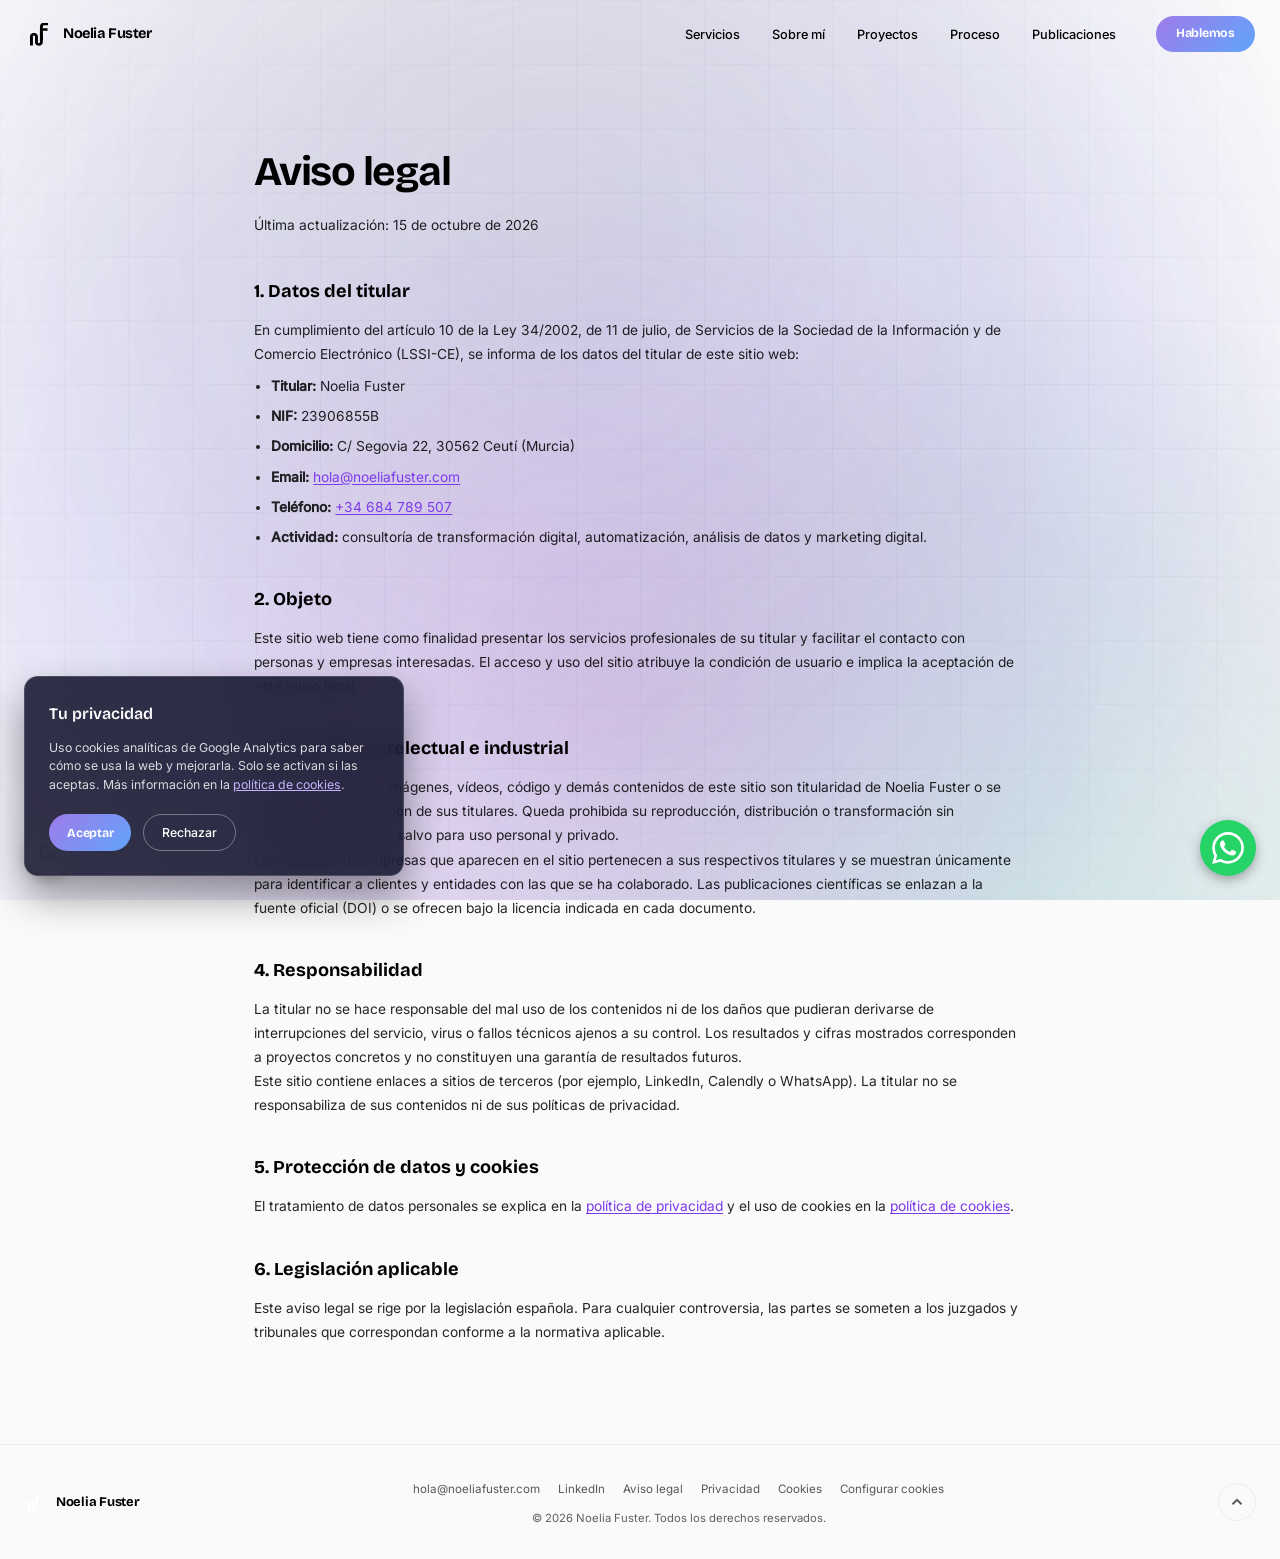
==== commit 15eddb2e: "fix: auditoría responsive, rendimiento y accesibilidad Responsive: - Menú hamburguesa hasta 1024px (" ====
--- a/aviso-legal.html
+++ b/aviso-legal.html
@@ -38,8 +38,8 @@
   <!-- ═══ RECURSOS ═══ -->
   <link rel="preload" href="/assets/fonts/bricolage-grotesque-latin.woff2" as="font" type="font/woff2" crossorigin>
   <link rel="preload" href="/assets/fonts/inter-latin.woff2" as="font" type="font/woff2" crossorigin>
-  <link rel="stylesheet" href="/assets/fonts/fonts.css">
-  <link rel="stylesheet" href="/styles.css">
+  <link rel="stylesheet" href="/assets/fonts/fonts.css?v=20261122">
+  <link rel="stylesheet" href="/styles.css?v=20261122">
 
 </head>
 
@@ -203,7 +203,7 @@
     </svg>
   </a>
 
-  <script src="/script.js" defer></script>
+  <script src="/script.js?v=20261122" defer></script>
 </body>
 
 </html>
--- a/styles.css
+++ b/styles.css
@@ -237,22 +237,9 @@
 
 @media (max-width: 1440px) {
   html {
-    font-size: 14px;
-    /* Portátiles de 13/15 pulgadas: reduce todo un 12.5% */
-  }
-}
-
-@media (max-width: 1024px) {
-  html {
-    font-size: 13px;
-    /* Tablets */
-  }
-}
-
-@media (max-width: 768px) {
-  html {
     font-size: 14.5px;
-    /* En móvil compensamos un poco para legibilidad */
+    /* Portátiles, tablets y móvil: escala única para que el tamaño
+       nunca crezca al estrechar la ventana */
   }
 }
 
@@ -406,7 +393,6 @@
   top: -300px;
   right: -200px;
   background: radial-gradient(circle, rgba(139, 92, 246, 0.6) 0%, rgba(99, 60, 220, 0.3) 40%, transparent 70%);
-  filter: blur(100px);
   animation: orbFloat1 24s ease-in-out infinite alternate;
 }
 
@@ -416,7 +402,6 @@
   bottom: -200px;
   left: -150px;
   background: radial-gradient(circle, rgba(59, 130, 246, 0.55) 0%, rgba(30, 80, 200, 0.25) 40%, transparent 70%);
-  filter: blur(120px);
   animation: orbFloat2 28s ease-in-out infinite alternate;
 }
 
@@ -426,7 +411,6 @@
   top: 30%;
   left: 30%;
   background: radial-gradient(circle, rgba(16, 185, 129, 0.45) 0%, rgba(10, 120, 90, 0.2) 40%, transparent 70%);
-  filter: blur(100px);
   animation: orbFloat3 20s ease-in-out infinite alternate;
 }
 
@@ -436,7 +420,6 @@
   top: 15%;
   left: 5%;
   background: radial-gradient(circle, rgba(236, 72, 153, 0.35) 0%, transparent 65%);
-  filter: blur(110px);
   animation: orbFloat4 32s ease-in-out infinite alternate;
 }
 
@@ -446,7 +429,6 @@
   bottom: 10%;
   right: 10%;
   background: radial-gradient(circle, rgba(245, 158, 11, 0.25) 0%, transparent 70%);
-  filter: blur(120px);
   animation: orbFloat5 26s ease-in-out infinite alternate;
 }
 
@@ -1451,10 +1433,7 @@
     gap: 60px;
   }
 
-  .hero-visual {
-    order: -1;
-  }
-
+  /* El panel decorativo va después del texto para que el titular quede arriba */
   .hero-headline {
     font-size: clamp(2.4rem, 8vw, 3.6rem);
   }
@@ -3175,10 +3154,6 @@
 }
 
 @media (max-width: 1366px) {
-  html {
-    font-size: 14.5px;
-  }
-
   .hero-grid {
     gap: 50px;
   }
@@ -3293,13 +3268,11 @@
   .bg-orb-1 {
     width: 400px;
     height: 400px;
-    filter: blur(60px);
   }
 
   .bg-orb-2 {
     width: 300px;
     height: 300px;
-    filter: blur(60px);
   }
 
   .bg-orb-3 {
@@ -3842,3 +3815,202 @@
 [data-theme="light"] .nav-mobile {
   background: rgba(250, 250, 250, 0.97);
 }
+
+/* ══════════════════════════════════════════════════════════
+   AUDITORÍA 2026-11 — responsive, rendimiento y accesibilidad
+   Este bloque va al final a propósito: corrige reglas que antes
+   quedaban anuladas por estar escritas antes que la regla base.
+   ══════════════════════════════════════════════════════════ */
+
+/* ── MENÚ: hamburguesa también en tablet (antes se salía de pantalla) ── */
+@media (max-width: 1024px) {
+  .nav-links,
+  .nav-cta {
+    display: none;
+  }
+
+  .nav-hamburger {
+    display: flex;
+  }
+}
+
+/* ── HERO: el texto aparece sin esperar al JS (mejora el LCP) ── */
+@keyframes heroFadeUp {
+  from { opacity: 0; transform: translateY(28px); }
+  to   { opacity: 1; transform: none; }
+}
+
+/* El titular solo se desplaza (sin opacidad 0) para que cuente como pintado al instante */
+@keyframes heroRise {
+  from { transform: translateY(20px); }
+  to   { transform: none; }
+}
+
+html.js .hero .fade-up {
+  opacity: 1;
+  transform: none;
+  transition: none;
+  animation: heroFadeUp 0.8s var(--ease) both;
+}
+
+html.js .hero .hero-headline {
+  animation-name: heroRise;
+  animation-delay: 0.05s;
+}
+
+html.js .hero .hero-sub { animation-delay: 0.12s; }
+html.js .hero .hero-actions { animation-delay: 0.2s; }
+html.js .hero .hero-visual { animation-delay: 0.25s; }
+
+/* ── CARRUSEL: flechas siempre dentro de la pantalla ── */
+.carousel-3d-wrap {
+  min-height: 0;
+}
+
+.carousel-3d-nav {
+  /* Nunca más cerca de 12px del borde de la ventana */
+  left: max(-60px, calc((100% - 100vw) / 2 + 12px));
+  right: max(-60px, calc((100% - 100vw) / 2 + 12px));
+}
+
+/* Puntos: zona táctil de 24×24 px con el mismo aspecto visual */
+.carousel-dots {
+  gap: 2px;
+}
+
+.carousel-dot,
+.carousel-dot.active {
+  width: 24px;
+  height: 24px;
+  border-radius: 50%;
+  background: transparent;
+  display: flex;
+  align-items: center;
+  justify-content: center;
+}
+
+.carousel-dot::before {
+  content: '';
+  display: block;
+  width: 7px;
+  height: 7px;
+  border-radius: 50%;
+  background: var(--border-3);
+  transition: width 0.3s ease, background-color 0.3s ease, border-radius 0.3s ease;
+}
+
+.carousel-dot.active {
+  width: 30px;
+}
+
+.carousel-dot.active::before {
+  width: 22px;
+  border-radius: 3px;
+  background: var(--a);
+}
+
+.carousel-dot:focus-visible {
+  outline: 2px solid var(--a);
+  outline-offset: 2px;
+}
+
+/* Tarjetas laterales: más opacas para que su texto tenga contraste suficiente */
+.carousel-slide.is-prev,
+.carousel-slide.is-next {
+  opacity: 0.75;
+}
+
+@media (max-width: 768px) {
+  /* Flechas y puntos debajo de la tarjeta, no superpuestos */
+  .carousel-3d-nav {
+    position: static;
+    transform: none;
+    display: flex;
+    justify-content: center;
+    gap: 30px;
+    margin-top: 24px;
+    left: auto;
+    right: auto;
+  }
+
+  .carousel-dots {
+    position: static;
+    transform: none;
+    justify-content: center;
+    flex-wrap: wrap;
+    margin-top: 12px;
+  }
+
+  .carousel-3d-wrap {
+    padding: 30px 0 20px;
+  }
+
+  /* Las laterales quedan fuera de pantalla en móvil: se ocultan del todo */
+  .carousel-slide.is-prev,
+  .carousel-slide.is-next {
+    opacity: 0 !important;
+    visibility: hidden !important;
+    pointer-events: none !important;
+  }
+}
+
+/* ── CONTRASTE (tema claro) ── */
+[data-theme="light"] .card-status {
+  color: #047857;
+}
+
+/* ── TAMAÑO MÍNIMO DE TEXTO: 11px ── */
+.flip-label,
+.cs-cat {
+  font-size: max(11px, 0.68rem);
+}
+
+.flip-tag,
+.flip-tags span,
+.cs-tags span,
+.card-status {
+  font-size: max(11px, 0.65rem);
+}
+
+.eyebrow {
+  font-size: max(11px, 0.72rem);
+}
+
+.scroll-hint span {
+  font-size: max(11px, 0.7rem);
+}
+
+.x-mark {
+  font-size: max(11px, 0.75rem);
+}
+
+/* ── CARRUSEL: las tarjetas laterales no ensanchan la página ──
+   (en tablets táctiles hacían que el navegador mostrara la web alejada) */
+.work-section {
+  overflow-x: hidden;
+  overflow-x: clip;
+}
+
+/* ── TAMAÑO MÍNIMO DE TEXTO (resto de etiquetas) ── */
+.ts-label,
+.ptab,
+.flip-hint {
+  font-size: max(11px, 0.7rem);
+}
+
+.ps-number {
+  font-size: max(12px, 0.75rem);
+}
+
+/* Enlaces del pie: zona táctil de al menos 24px de alto */
+.footer-link {
+  padding: 3px 0;
+}
+
+.form-legal {
+  font-size: max(11px, 0.72rem);
+}
+
+.card-label {
+  font-size: max(11px, 0.65rem);
+}
